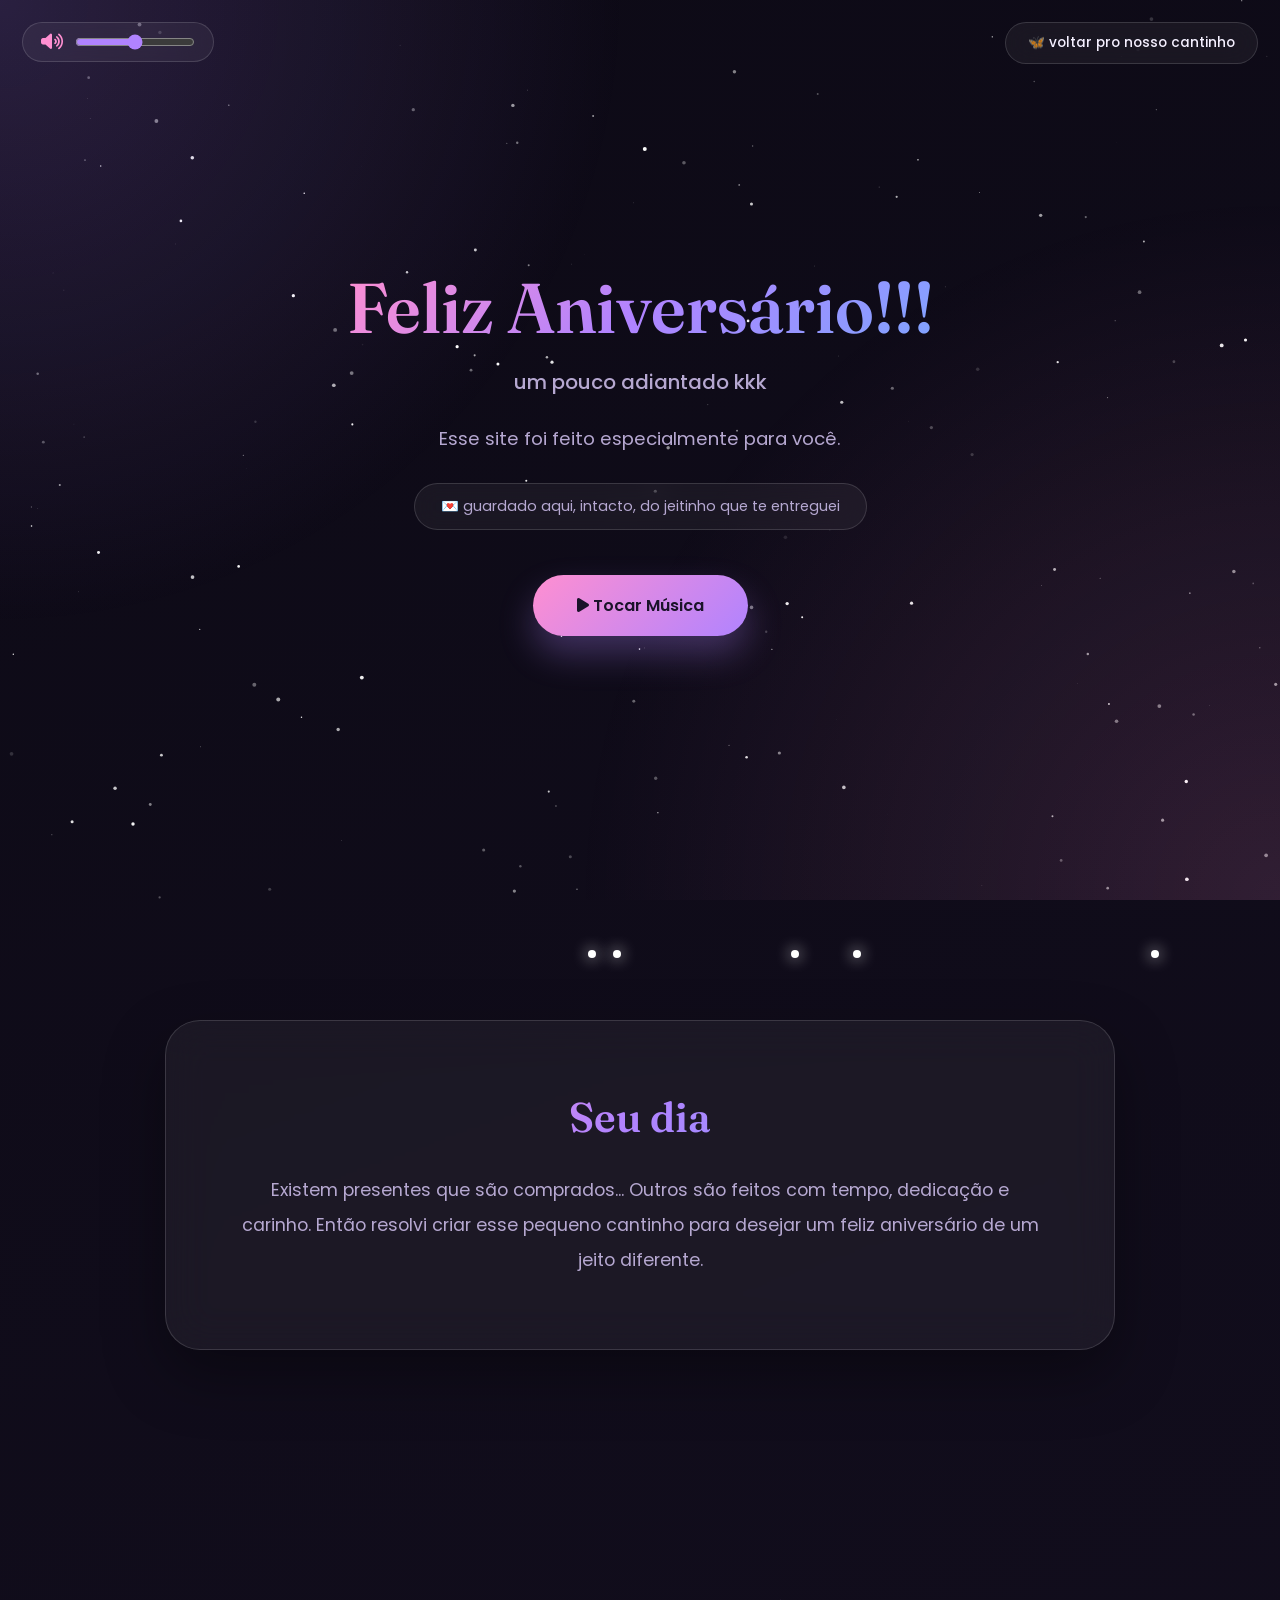
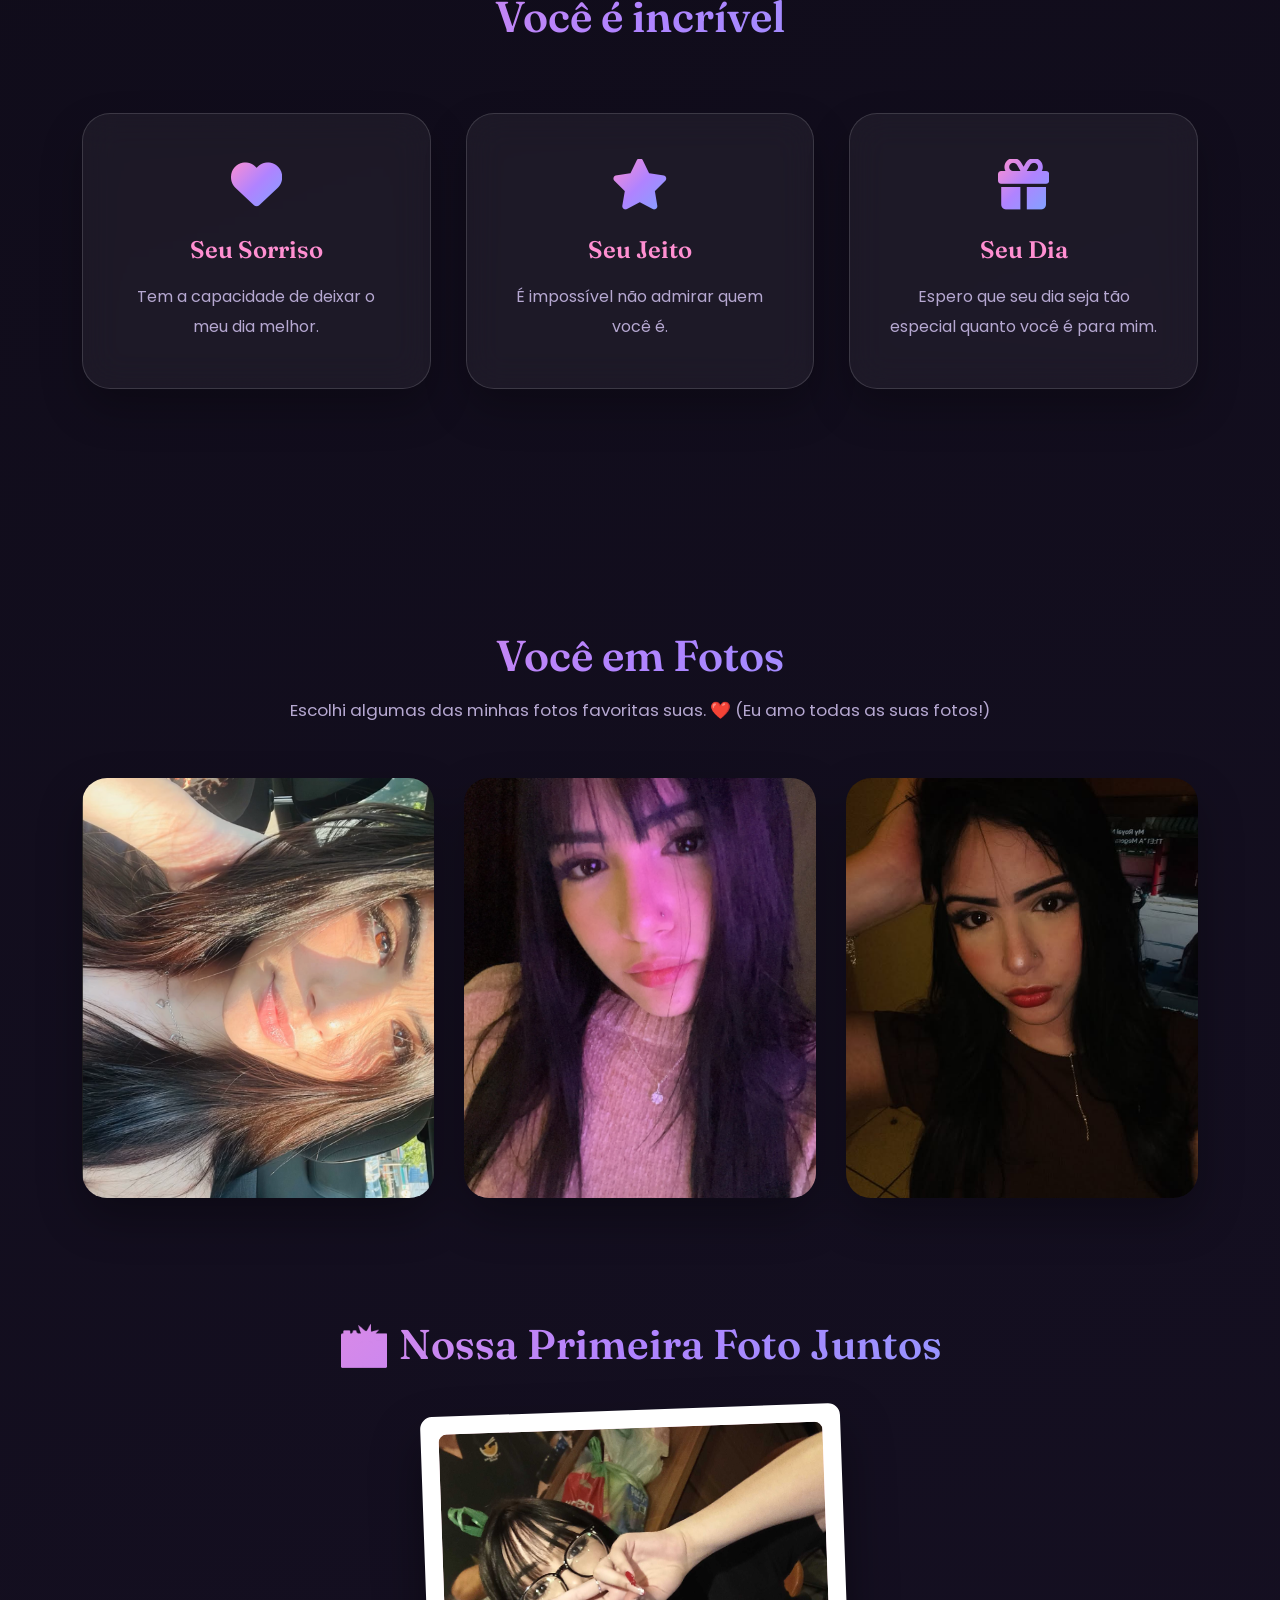
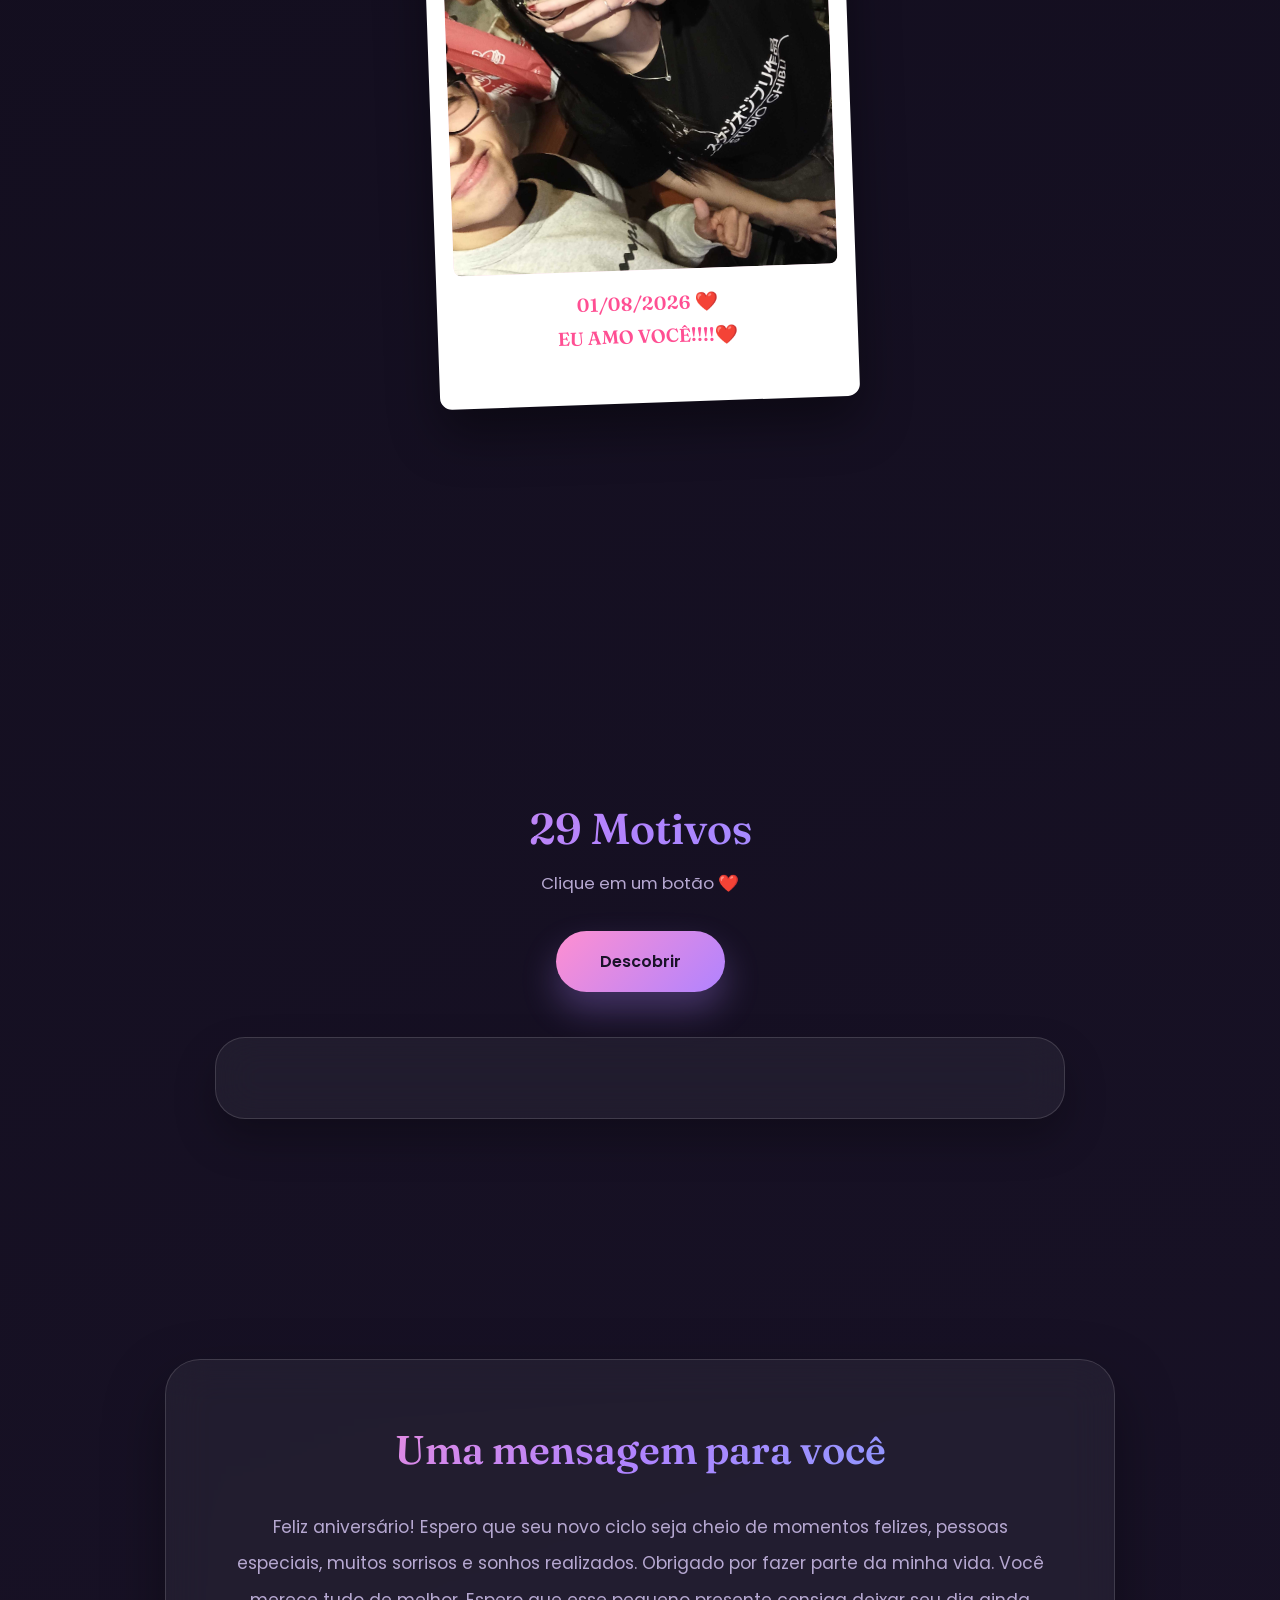
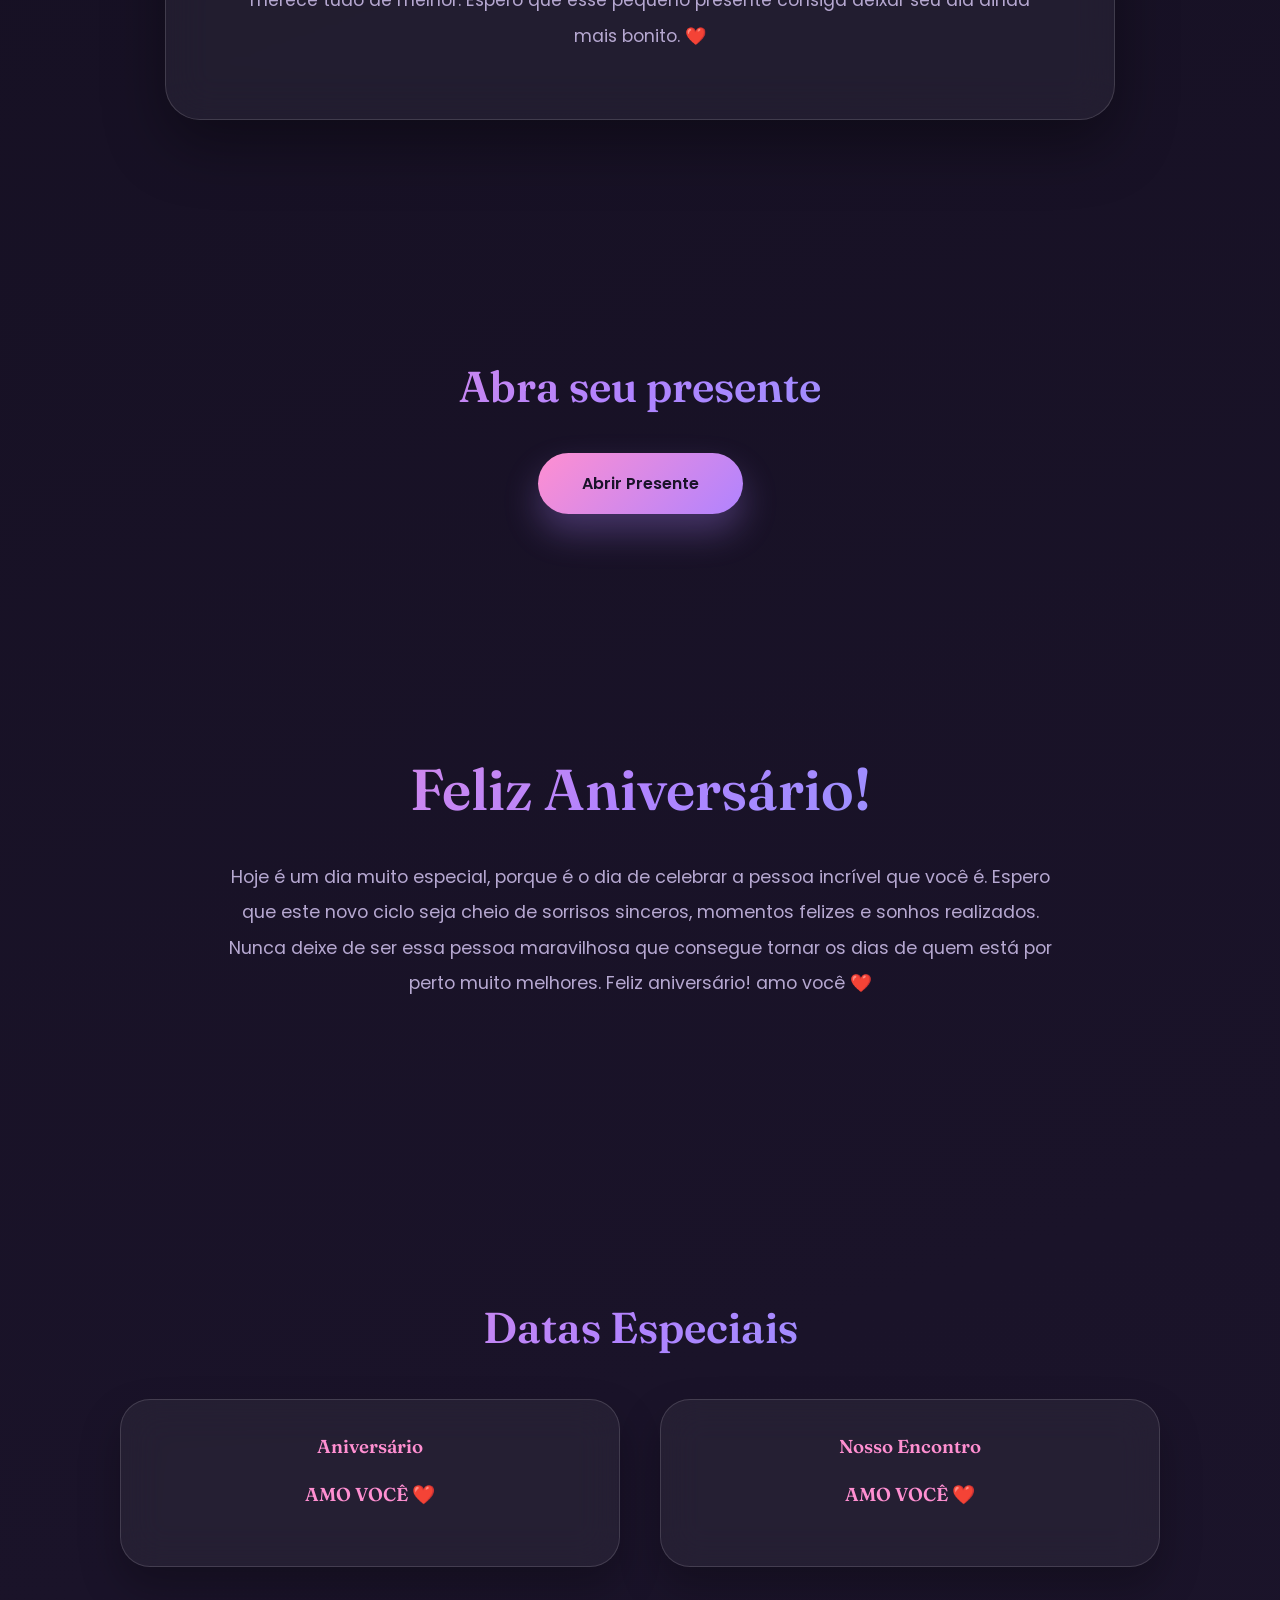
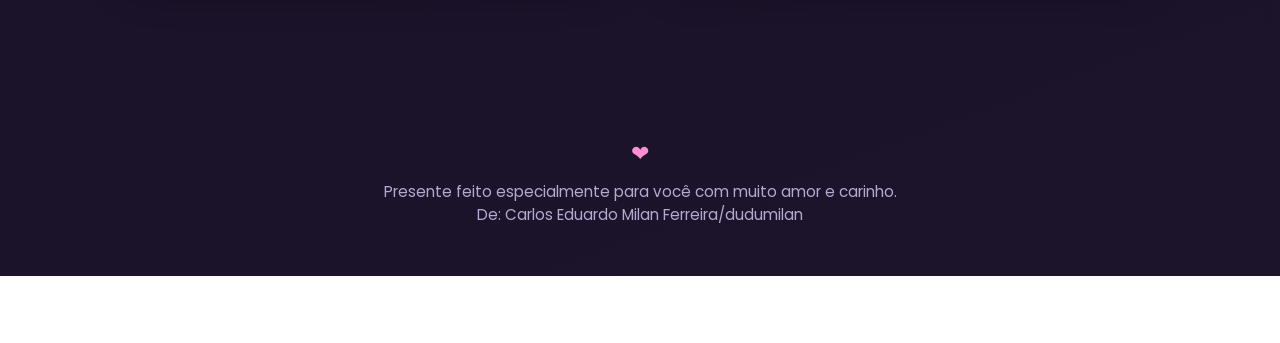
==== aniversario.html @ 6ade49b6 "." ====
<!DOCTYPE html>
<html lang="pt-BR">

<head>
    <meta charset="UTF-8">
    <meta name="viewport" content="width=device-width, initial-scale=1.0">

    <title>🎂 aniversário</title>

    <link rel="stylesheet" href="style.css">

    <link rel="preconnect" href="https://fonts.googleapis.com">
    <link href="https://fonts.googleapis.com/css2?family=Poppins:wght@300;400;500;600;700&family=Fraunces:ital,wght@0,500;0,600;0,700;1,500&display=swap"
        rel="stylesheet">

    <link rel="stylesheet"
        href="https://cdnjs.cloudflare.com/ajax/libs/font-awesome/6.7.1/css/all.min.css">
</head>

<body>

    <canvas id="stars"></canvas>
    <div id="backgroundDecor" class="background-decor"></div>

    <audio id="music" loop>
        <source src="music.mp3" type="audio/mp3">
    </audio>

    <a href="index.html" class="page-switch">🦋 voltar pro nosso cantinho</a>

    <div class="music-controls">
        <i class="fa-solid fa-volume-high"></i>
        <input type="range" id="volume" min="0" max="100" value="50">
    </div>

    <header>

        <h1>Feliz Aniversário!!!</h1>
        <h2>um pouco adiantado kkk</h2>
        <p class="subtitle">
            Esse site foi feito especialmente para você.
        </p>

        <span class="memory-badge">💌 guardado aqui, intacto, do jeitinho que te entreguei</span>

        <button id="playMusic" class="btn">
            <i class="fa-solid fa-play"></i>
            Tocar Música
        </button>

    </header>

    <section class="hero">

        <div class="glass">

            <h2>Seu dia </h2>

            <p>

                Existem presentes que são comprados...

                Outros são feitos com tempo, dedicação e carinho.

                Então resolvi criar esse pequeno cantinho para desejar um feliz
                aniversário de um jeito diferente.

            </p>

        </div>

    </section>

    <section class="about">

        <h2>Você é incrível</h2>

        <div class="cards">

            <div class="card">

                <i class="fa-solid fa-heart"></i>

                <h3>Seu Sorriso</h3>

                <p>
                    Tem a capacidade de deixar o meu dia melhor.
                </p>

            </div>

            <div class="card">

                <i class="fa-solid fa-star"></i>

                <h3>Seu Jeito</h3>

                <p>
                    É impossível não admirar quem você é.
                </p>

            </div>

            <div class="card">

                <i class="fa-solid fa-gift"></i>

                <h3>Seu Dia</h3>

                <p>

                    Espero que seu dia seja tão especial quanto você é para mim.

                </p>

            </div>

        </div>

    </section>

    <section class="gallerySection">

        <h2> Você em Fotos </h2>

        <p class="galleryText">
            Escolhi algumas das minhas fotos favoritas suas. ❤️
            (Eu amo todas as suas fotos!)
        </p>

        <div class="gallery">

            <img src="foto1.jpg" alt="Foto 1">

            <img src="foto2.jpg" alt="Foto 2">

            <img src="foto3.jpg" alt="Foto 3">

        </div>

        <section class="future-gallery">

            <h2>📸 Nossa Primeira Foto Juntos</h2>

            <div class="polaroid">

                <div class="photo-placeholder">

                    <img src="foto4.jpg" alt="Foto 1">

                </div>

                <div class="caption">

                    <h3>01/08/2026 ❤️</h3>
                    <h3>EU AMO VOCÊ!!!!❤️</h3>

                </div>

            </div>

        </section>

    </section>

    <section class="motivos">

        <h2> 29 Motivos</h2>

        <p>
            Clique em um botão ❤️
        </p>

        <button id="motivoBtn" class="btn">

            Descobrir

        </button>

        <div id="motivo"></div>

    </section>

    <section class="letter">

        <div class="envelope">

            <h2>Uma mensagem para você</h2>

            <p>

                Feliz aniversário!

                Espero que seu novo ciclo seja cheio de momentos felizes,
                pessoas especiais, muitos sorrisos e sonhos realizados.

                Obrigado por fazer parte da minha vida.

                Você merece tudo de melhor.

                Espero que esse pequeno presente consiga deixar seu dia ainda
                mais bonito.

                ❤️

            </p>

        </div>

    </section>

    <section class="giftSection">

        <h2>Abra seu presente</h2>

        <button id="giftButton" class="btn">

            Abrir Presente

        </button>

        <div id="giftMessage"></div>

    </section>

    <section class="final">

        <h1>Feliz Aniversário!</h1>

        <p>

            Hoje é um dia muito especial, porque é o dia de celebrar a pessoa
            incrível que você é.
            Espero que este novo ciclo seja cheio de sorrisos sinceros,
            momentos felizes e sonhos realizados.
            Nunca deixe de ser essa pessoa maravilhosa que consegue tornar os
            dias de quem está por perto muito melhores. Feliz aniversário! amo
            você ❤️

        </p>

    </section>

    <section class="countdown">

        <h2>Datas Especiais</h2>

        <div class="timers">

            <div class="timer-card">

                <h3>Aniversário</h3>

                <div id="timerBirthday" class="timer-display"></div>

            </div>

            <div class="timer-card">

                <h3>Nosso Encontro</h3>

                <div id="timerMeet" class="timer-display"></div>

            </div>

        </div>

    </section>

    <footer>

        Presente feito especialmente para você com muito amor e carinho.
        <br>
        De: Carlos Eduardo Milan Ferreira/dudumilan

    </footer>

    <script src="common.js"></script>
    <script src="aniversario.js"></script>

</body>

</html>
---- style.css ----
:root{
    --noite:#120e1c;
    --ameixa:#241c36;
    --rosa:#ff8fd1;
    --rosa-vivo:#ff4f93;
    --violeta:#b083ff;
    --azul:#7fa4ff;
    --branco-lua:#f5f0ff;
    --lilas:#b6a8d1;

    --gradiente-aurora:linear-gradient(135deg,var(--rosa),var(--violeta),var(--azul));
    --vidro-bg:rgba(255,255,255,.05);
    --vidro-borda:rgba(255,255,255,.14);
    --sombra-suave:0 25px 60px rgba(0,0,0,.35);
    --sombra-brilho:0 20px 45px rgba(176,131,255,.25);

    --fonte-corpo:'Poppins',sans-serif;
    --fonte-titulo:'Fraunces',serif;
}

*{
    margin:0;
    padding:0;
    box-sizing:border-box;
}

html{
    scroll-behavior:smooth;
}

body{
    font-family:var(--fonte-corpo);
    background:linear-gradient(160deg,#0d0a16,#1a1329 45%,#241c36 100%);
    background-size:200% 200%;
    animation:ceuNoturno 25s ease infinite;
    color:var(--branco-lua);
    overflow-x:hidden;
    position:relative;
}

@keyframes ceuNoturno{
    0%{background-position:0% 0%;}
    50%{background-position:100% 100%;}
    100%{background-position:0% 0%;}
}

#stars{
    position:fixed;
    inset:0;
    width:100%;
    height:100%;
    z-index:-2;
}

body::before{
    content:"";
    position:fixed;
    inset:0;
    background:
        radial-gradient(circle at top left,rgba(176,131,255,.18),transparent 40%),
        radial-gradient(circle at bottom right,rgba(255,143,209,.14),transparent 45%);
    z-index:-1;
}

section{
    width:100%;
    padding:120px 20px;
    position:relative;
}

img{
    display:block;
    max-width:100%;
    user-select:none;
    -webkit-user-drag:none;
}

button{
    font-family:var(--fonte-corpo);
}

h1,h2,h3{
    font-family:var(--fonte-titulo);
    font-weight:600;
}

.btn{
    padding:18px 44px;
    border:none;
    border-radius:60px;
    background:var(--gradiente-aurora);
    background-size:200% 200%;
    color:#1a1329;
    font-size:1rem;
    font-weight:600;
    cursor:pointer;
    transition:.35s;
    box-shadow:0 18px 35px rgba(176,131,255,.3);
}

.btn:hover{
    transform:translateY(-6px) scale(1.04);
    background-position:100% 0%;
    box-shadow:0 26px 45px rgba(176,131,255,.4);
}

button:active{
    transform:scale(.96);
}

.page-switch{
    position:fixed;
    top:22px;
    right:22px;
    z-index:500;
    display:inline-flex;
    align-items:center;
    gap:8px;
    padding:10px 22px;
    border-radius:40px;
    background:var(--vidro-bg);
    backdrop-filter:blur(16px);
    -webkit-backdrop-filter:blur(16px);
    border:1px solid var(--vidro-borda);
    color:var(--branco-lua);
    text-decoration:none;
    font-size:.85rem;
    font-weight:500;
    transition:.3s;
}

.page-switch:hover{
    transform:translateY(-3px);
    border-color:rgba(255,255,255,.3);
    box-shadow:var(--sombra-brilho);
}

.memory-badge{
    display:inline-block;
    margin-top:28px;
    padding:12px 26px;
    border-radius:40px;
    background:var(--vidro-bg);
    border:1px solid var(--vidro-borda);
    color:var(--lilas);
    font-size:.9rem;
    backdrop-filter:blur(12px);
    -webkit-backdrop-filter:blur(12px);
}

header{
    min-height:100vh;
    display:flex;
    flex-direction:column;
    justify-content:center;
    align-items:center;
    text-align:center;
    padding:40px;
}

header h1{
    font-size:4.4rem;
    background:var(--gradiente-aurora);
    -webkit-background-clip:text;
    background-clip:text;
    color:transparent;
}

header h2{
    margin-top:16px;
    font-size:1.25rem;
    font-weight:500;
    font-family:var(--fonte-corpo);
    color:var(--lilas);
}

.subtitle{
    margin-top:25px;
    max-width:700px;
    font-size:1.15rem;
    color:var(--lilas);
    line-height:1.8;
}

#playMusic{
    margin-top:45px;
}

.hero{
    display:flex;
    justify-content:center;
    align-items:center;
}

.glass{
    width:90%;
    max-width:950px;
    padding:70px;
    background:var(--vidro-bg);
    backdrop-filter:blur(22px);
    -webkit-backdrop-filter:blur(22px);
    border:1px solid var(--vidro-borda);
    border-radius:35px;
    text-align:center;
    box-shadow:var(--sombra-suave);
    transition:.4s;
}

.glass:hover{
    transform:translateY(-8px);
}

.glass h2{
    font-size:2.6rem;
    background:var(--gradiente-aurora);
    -webkit-background-clip:text;
    background-clip:text;
    color:transparent;
    margin-bottom:30px;
}

.glass p{
    font-size:1.1rem;
    line-height:2;
    color:var(--lilas);
}

.about h2{
    text-align:center;
    font-size:2.7rem;
    margin-bottom:70px;
    background:var(--gradiente-aurora);
    -webkit-background-clip:text;
    background-clip:text;
    color:transparent;
}

.cards{
    width:90%;
    max-width:1200px;
    margin:auto;
    display:grid;
    grid-template-columns:repeat(auto-fit,minmax(280px,1fr));
    gap:35px;
}

.card{
    background:var(--vidro-bg);
    backdrop-filter:blur(18px);
    -webkit-backdrop-filter:blur(18px);
    border:1px solid var(--vidro-borda);
    border-radius:28px;
    padding:45px 35px;
    text-align:center;
    transition:.4s;
    box-shadow:0 20px 40px rgba(0,0,0,.25);
}

.card:hover{
    transform:translateY(-12px) scale(1.03);
    box-shadow:var(--sombra-brilho);
}

.card i{
    font-size:3.2rem;
    background:var(--gradiente-aurora);
    -webkit-background-clip:text;
    background-clip:text;
    color:transparent;
    margin-bottom:25px;
    display:inline-block;
}

.card h3{
    font-size:1.5rem;
    margin-bottom:18px;
    color:var(--rosa);
}

.card p{
    line-height:1.9;
    color:var(--lilas);
}

.gallerySection h2{
    text-align:center;
    font-size:2.7rem;
    margin-bottom:15px;
    background:var(--gradiente-aurora);
    -webkit-background-clip:text;
    background-clip:text;
    color:transparent;
}

.galleryText{
    text-align:center;
    color:var(--lilas);
    margin-bottom:55px;
    font-size:1.05rem;
}

.gallery{
    width:90%;
    max-width:1350px;
    margin:auto;
    display:grid;
    grid-template-columns:repeat(auto-fit,minmax(300px,1fr));
    gap:30px;
}

.gallery img{
    width:100%;
    height:420px;
    object-fit:cover;
    border-radius:25px;
    cursor:pointer;
    transition:.45s;
    box-shadow:0 20px 45px rgba(0,0,0,.3);
}

.gallery img:hover{
    transform:translateY(-8px) scale(1.03);
    filter:brightness(1.05);
    box-shadow:var(--sombra-brilho);
}

.motivos{
    text-align:center;
}

.motivos h2{
    font-size:2.7rem;
    margin-bottom:15px;
    background:var(--gradiente-aurora);
    -webkit-background-clip:text;
    background-clip:text;
    color:transparent;
}

.motivos p{
    color:var(--lilas);
    font-size:1.05rem;
    margin-bottom:35px;
}

#motivo{
    margin:45px auto 0;
    width:90%;
    max-width:850px;
    background:var(--vidro-bg);
    backdrop-filter:blur(20px);
    -webkit-backdrop-filter:blur(20px);
    border:1px solid var(--vidro-borda);
    border-radius:30px;
    padding:40px;
    font-size:1.1rem;
    line-height:2;
    color:var(--branco-lua);
    box-shadow:0 20px 40px rgba(0,0,0,.25);
    transition:.4s;
}

#motivo:hover{
    transform:translateY(-8px);
}

.letter{
    display:flex;
    justify-content:center;
    align-items:center;
}

.envelope{
    width:90%;
    max-width:950px;
    background:var(--vidro-bg);
    backdrop-filter:blur(22px);
    -webkit-backdrop-filter:blur(22px);
    border-radius:35px;
    border:1px solid var(--vidro-borda);
    padding:65px;
    box-shadow:var(--sombra-suave);
    transition:.4s;
}

.envelope:hover{
    transform:translateY(-8px);
}

.envelope h2{
    text-align:center;
    font-size:2.5rem;
    margin-bottom:35px;
    background:var(--gradiente-aurora);
    -webkit-background-clip:text;
    background-clip:text;
    color:transparent;
}

.envelope p{
    line-height:2.1;
    color:var(--lilas);
    font-size:1.08rem;
    text-align:center;
}

.giftSection{
    text-align:center;
}

.giftSection h2{
    font-size:2.7rem;
    margin-bottom:40px;
    background:var(--gradiente-aurora);
    -webkit-background-clip:text;
    background-clip:text;
    color:transparent;
}

#giftMessage{
    display:none;
    width:90%;
    max-width:850px;
    margin:45px auto 0;
    background:var(--vidro-bg);
    backdrop-filter:blur(20px);
    -webkit-backdrop-filter:blur(20px);
    border:1px solid var(--vidro-borda);
    border-radius:30px;
    padding:40px;
    line-height:2;
    color:var(--branco-lua);
    font-size:1.08rem;
    box-shadow:0 20px 40px rgba(0,0,0,.25);
}

.countdown{
    text-align:center;
}

.countdown h2{
    font-size:2.7rem;
    margin-bottom:45px;
    background:var(--gradiente-aurora);
    -webkit-background-clip:text;
    background-clip:text;
    color:transparent;
}

.timers{
    display:flex;
    justify-content:center;
    gap:40px;
    flex-wrap:wrap;
}

.timer-card{
    width:500px;
    max-width:95%;
    background:var(--vidro-bg);
    backdrop-filter:blur(20px);
    -webkit-backdrop-filter:blur(20px);
    border-radius:30px;
    padding:35px;
    border:1px solid var(--vidro-borda);
    box-shadow:0 20px 40px rgba(0,0,0,.25);
}

.timer-card h3{
    text-align:center;
    color:var(--rosa);
    margin-bottom:25px;
}

.timer-display{
    display:flex;
    justify-content:center;
    align-items:center;
    gap:18px;
    flex-wrap:wrap;
}

.timer-display div{
    width:120px;
    height:120px;
    background:rgba(255,255,255,.06);
    backdrop-filter:blur(20px);
    -webkit-backdrop-filter:blur(20px);
    border-radius:26px;
    border:1px solid var(--vidro-borda);
    display:flex;
    flex-direction:column;
    justify-content:center;
    align-items:center;
}

.timer-display span{
    font-size:2rem;
    font-weight:700;
    font-family:var(--fonte-titulo);
    background:var(--gradiente-aurora);
    -webkit-background-clip:text;
    background-clip:text;
    color:transparent;
}

.timer-display small{
    margin-top:8px;
    color:var(--lilas);
    font-size:.9rem;
}

.timer-display h3{
    color:var(--rosa);
}

.final{
    text-align:center;
    padding-bottom:180px;
}

.final h2{
    font-size:2.8rem;
    margin-bottom:15px;
}

.final h1{
    font-size:3.6rem;
    margin-bottom:35px;
    background:var(--gradiente-aurora);
    -webkit-background-clip:text;
    background-clip:text;
    color:transparent;
}

.final p{
    width:90%;
    max-width:850px;
    margin:auto;
    font-size:1.1rem;
    line-height:2;
    color:var(--lilas);
}

footer{
    padding:50px 20px;
    text-align:center;
    color:var(--lilas);
    font-size:.95rem;
}

footer::before{
    content:"❤";
    display:block;
    font-size:22px;
    color:var(--rosa);
    margin-bottom:10px;
}

.future-gallery{
    padding:120px 20px;
    text-align:center;
}

.future-gallery h2{
    font-size:2.6rem;
    background:var(--gradiente-aurora);
    -webkit-background-clip:text;
    background-clip:text;
    color:transparent;
}

.future-text{
    margin:15px 0 50px;
    color:var(--lilas);
}

.polaroid{
    width:min(420px,90%);
    background:#fff;
    padding:18px 18px 45px;
    margin:40px auto;
    border-radius:12px;
    box-shadow:0 25px 50px rgba(0,0,0,.4);
    transform:rotate(-2deg);
    transition:.4s;
}

.polaroid:hover{
    transform:rotate(0deg) scale(1.03);
}

.photo-placeholder{
    width:100%;
    aspect-ratio:1/1.15;
    overflow:hidden;
    border-radius:8px;
    background:#ffe3ef;
    display:flex;
    justify-content:center;
    align-items:center;
}

.photo-placeholder i{
    font-size:70px;
    color:var(--rosa-vivo);
    margin-bottom:20px;
}

.photo-placeholder span{
    font-size:1.3rem;
    color:var(--rosa-vivo);
    font-weight:600;
}

.photo-placeholder img{
    width:100%;
    height:100%;
    object-fit:cover;
    display:block;
}

.caption{
    margin-top:22px;
    text-align:center;
}

.caption h3{
    color:var(--rosa-vivo);
    margin-bottom:10px;
    font-family:var(--fonte-titulo);
}

.caption p{
    color:#666;
    line-height:1.8;
}

#backgroundDecor{
    position:absolute;
    top:0;
    left:0;
    width:100%;
    height:100%;
    pointer-events:none;
    overflow:visible;
    z-index:0;
}

.decor{
    position:absolute;
    user-select:none;
    -webkit-user-drag:none;
    transform-origin:center center;
    animation:balancar ease-in-out infinite;
    filter:
        brightness(0)
        invert(1)
        drop-shadow(0 0 14px rgba(255,143,209,.55))
        drop-shadow(0 8px 20px rgba(0,0,0,.35));
}

@keyframes balancar{
    0%{transform:translateY(0) rotate(-18deg) scale(1);}
    25%{transform:translateY(-10px) rotate(-8deg) scale(1.03);}
    50%{transform:translateY(-18px) rotate(18deg) scale(1.05);}
    75%{transform:translateY(-10px) rotate(8deg) scale(1.03);}
    100%{transform:translateY(0) rotate(-18deg) scale(1);}
}

.fade{
    opacity:0;
    transform:translateY(80px);
    transition:1s ease;
}

.fade.show{
    opacity:1;
    transform:translateY(0);
}

.hidden{display:none;}
.visible{display:block;}

.lightbox{
    position:fixed;
    inset:0;
    background:rgba(0,0,0,.9);
    display:flex;
    justify-content:center;
    align-items:center;
    opacity:0;
    visibility:hidden;
    transition:.35s;
    z-index:9999;
}

.lightbox.active{
    opacity:1;
    visibility:visible;
}

.lightbox img{
    max-width:90%;
    max-height:90%;
    border-radius:20px;
    box-shadow:0 25px 60px rgba(0,0,0,.6);
    animation:zoomIn .35s ease;
}

@keyframes zoomIn{
    from{transform:scale(.8);opacity:0;}
    to{transform:scale(1);opacity:1;}
}

@keyframes floatHeart{
    0%{transform:translateY(0) scale(1);opacity:1;}
    100%{transform:translateY(-120vh) scale(1.8);opacity:0;}
}

.heart{
    position:fixed;
    bottom:-50px;
    color:var(--rosa);
    font-size:24px;
    pointer-events:none;
    animation:floatHeart 6s linear forwards;
    z-index:9998;
}

.sparkle{
    position:fixed;
    width:8px;
    height:8px;
    border-radius:50%;
    background:white;
    box-shadow:0 0 15px #fff;
    animation:sparkle 4s linear infinite;
    pointer-events:none;
    z-index:-1;
}

@keyframes sparkle{
    0%{transform:translateY(0) scale(0);opacity:0;}
    20%{opacity:1;transform:scale(1);}
    100%{transform:translateY(-200px) scale(0);opacity:0;}
}

.music-controls{
    position:fixed;
    top:22px;
    left:22px;
    z-index:500;
    display:flex;
    align-items:center;
    gap:12px;
    padding:10px 18px;
    border-radius:40px;
    background:var(--vidro-bg);
    backdrop-filter:blur(16px);
    -webkit-backdrop-filter:blur(16px);
    border:1px solid var(--vidro-borda);
}

.music-controls i{
    color:var(--rosa);
    font-size:1.1rem;
}

#volume{
    width:120px;
    accent-color:var(--violeta);
    cursor:pointer;
}

::-webkit-scrollbar{width:10px;}
::-webkit-scrollbar-track{background:var(--noite);}
::-webkit-scrollbar-thumb{background:var(--gradiente-aurora);border-radius:20px;}
::-webkit-scrollbar-thumb:hover{background:var(--violeta);}
::selection{background:var(--violeta);color:var(--branco-lua);}

@media(max-width:900px){

    header h1{font-size:3.3rem;}
    .glass{padding:45px;}
    .glass h2{font-size:2.1rem;}
    .gallery img{height:340px;}
    .envelope{padding:45px;}
    .envelope h2{font-size:2.1rem;}
    .giftSection h2,
    .countdown h2,
    .motivos h2{font-size:2.1rem;}
    .final h1{font-size:2.8rem;}

}

@media(max-width:600px){

    header h1{font-size:2.5rem;}
    .subtitle{font-size:1rem;}
    .glass{padding:35px 25px;}
    .glass h2{font-size:1.7rem;}
    .glass p{font-size:1rem;}
    .about h2,
    .gallerySection h2{font-size:1.9rem;}
    .gallery img{height:280px;}
    .envelope{padding:30px 22px;}
    .envelope h2{font-size:1.7rem;}
    .envelope p{font-size:1rem;}
    .timer-display div{width:92px;height:92px;}
    .timer-display span{font-size:1.5rem;}
    .final h1{font-size:2.2rem;}
    .heart{font-size:18px;}
    .sparkle{width:6px;height:6px;}

    .page-switch{
        top:14px;
        right:14px;
        padding:8px 14px;
        font-size:.72rem;
    }

    .music-controls{
        top:14px;
        left:14px;
        padding:8px 12px;
    }

    #volume{width:80px;}

}

@media(max-width:900px){
    .lightbox img{max-width:95%;max-height:80%;}
}
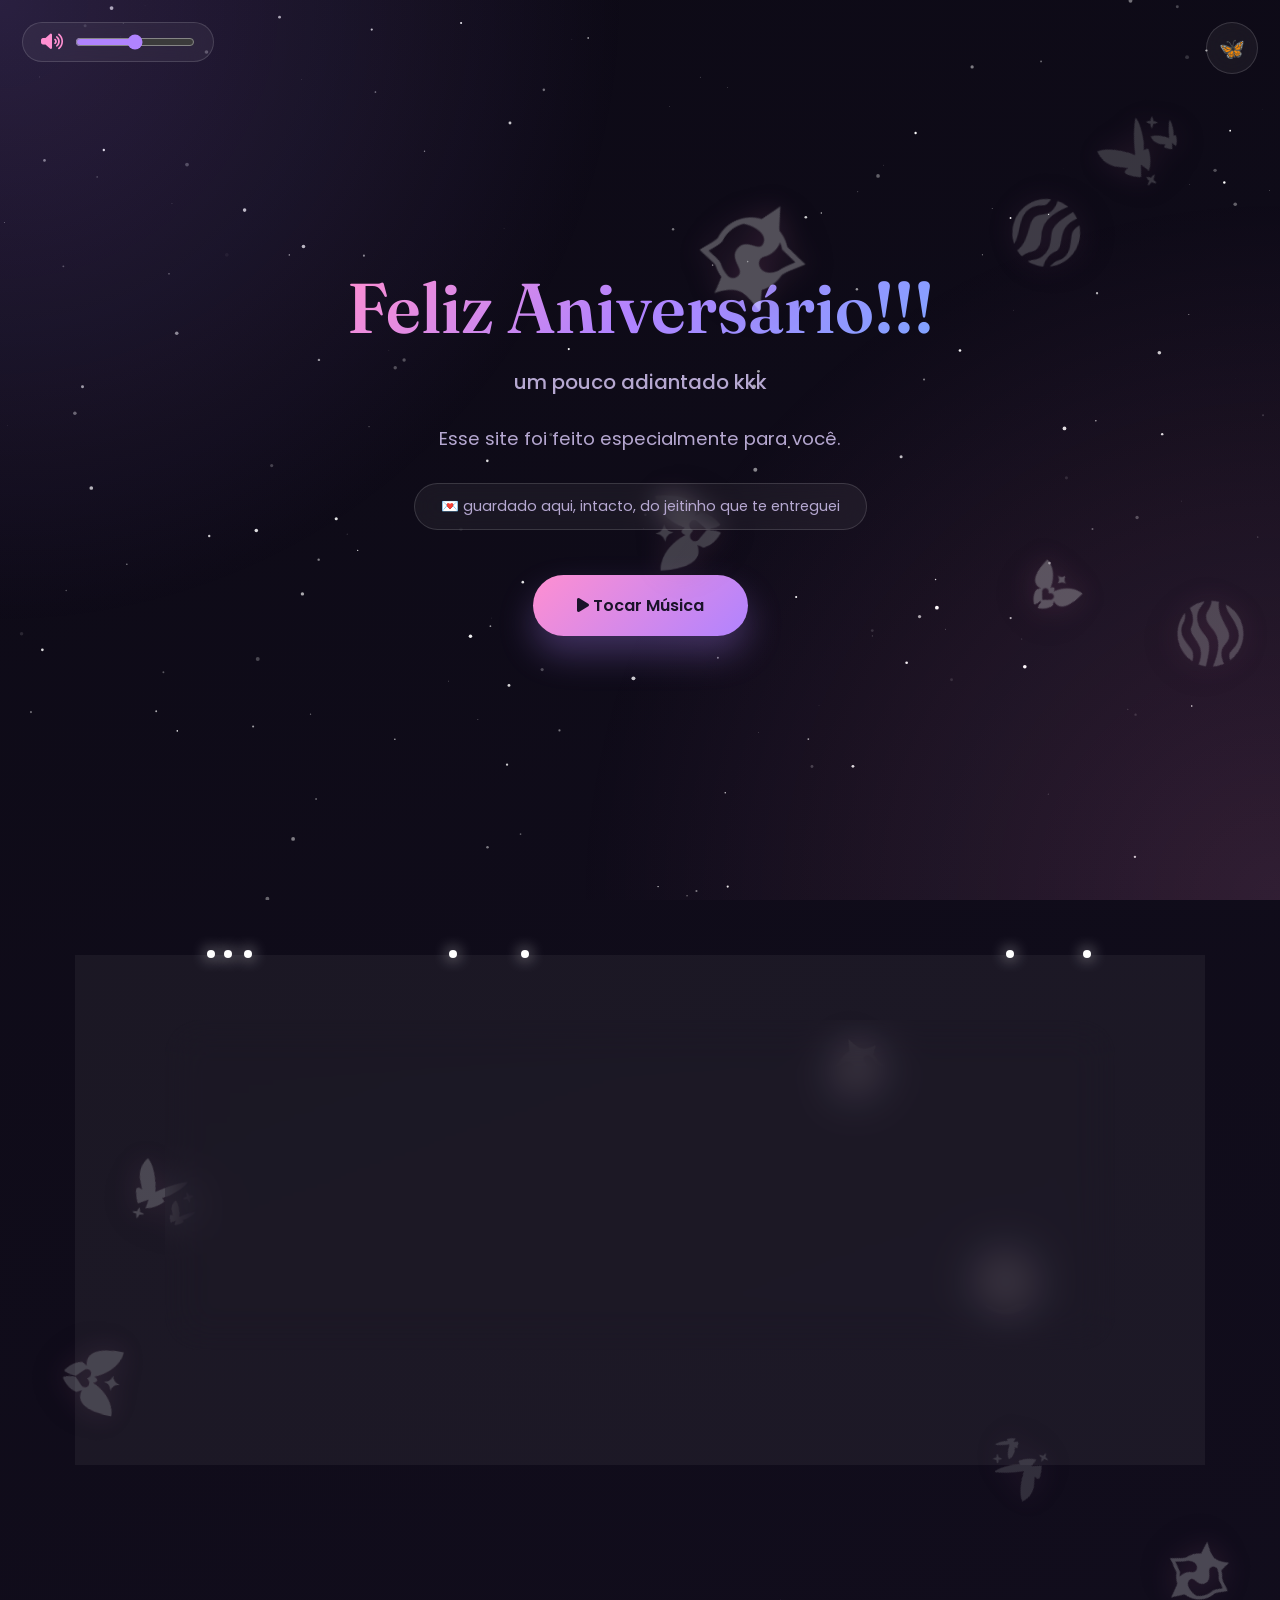
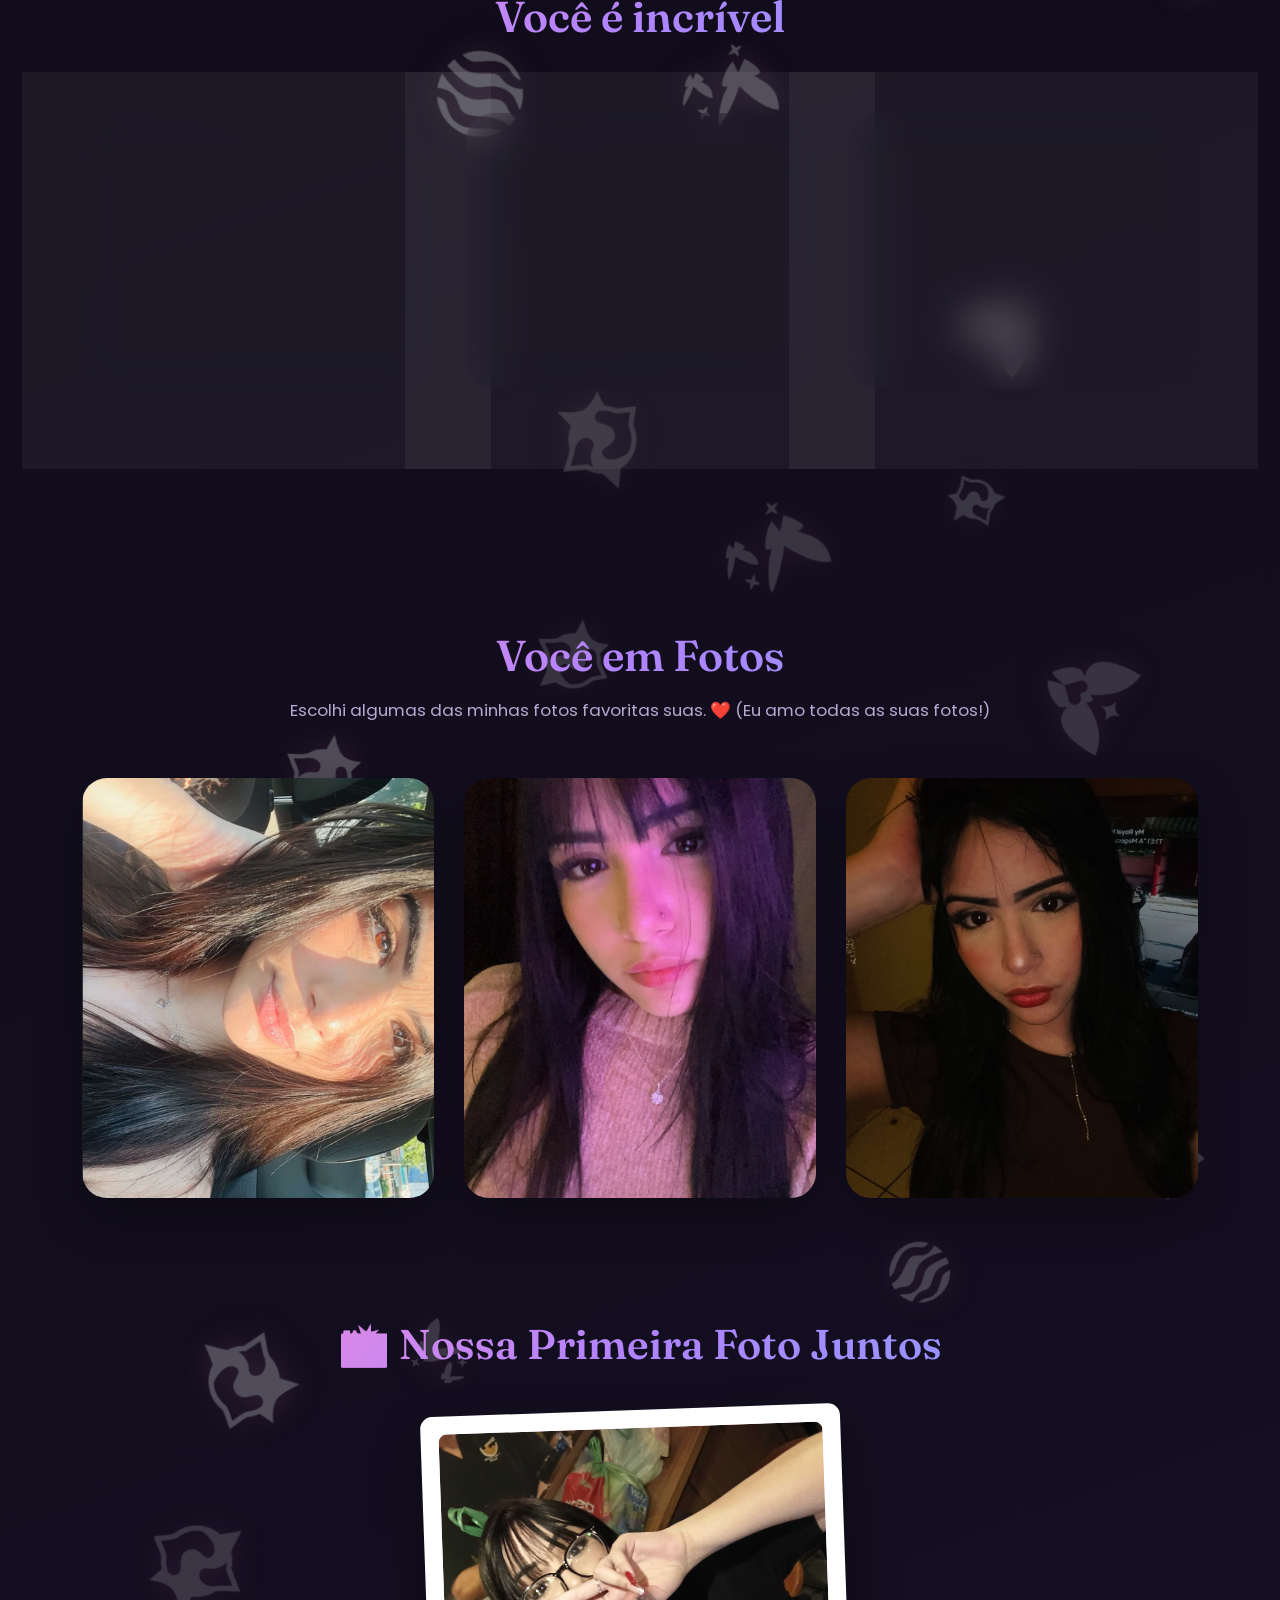
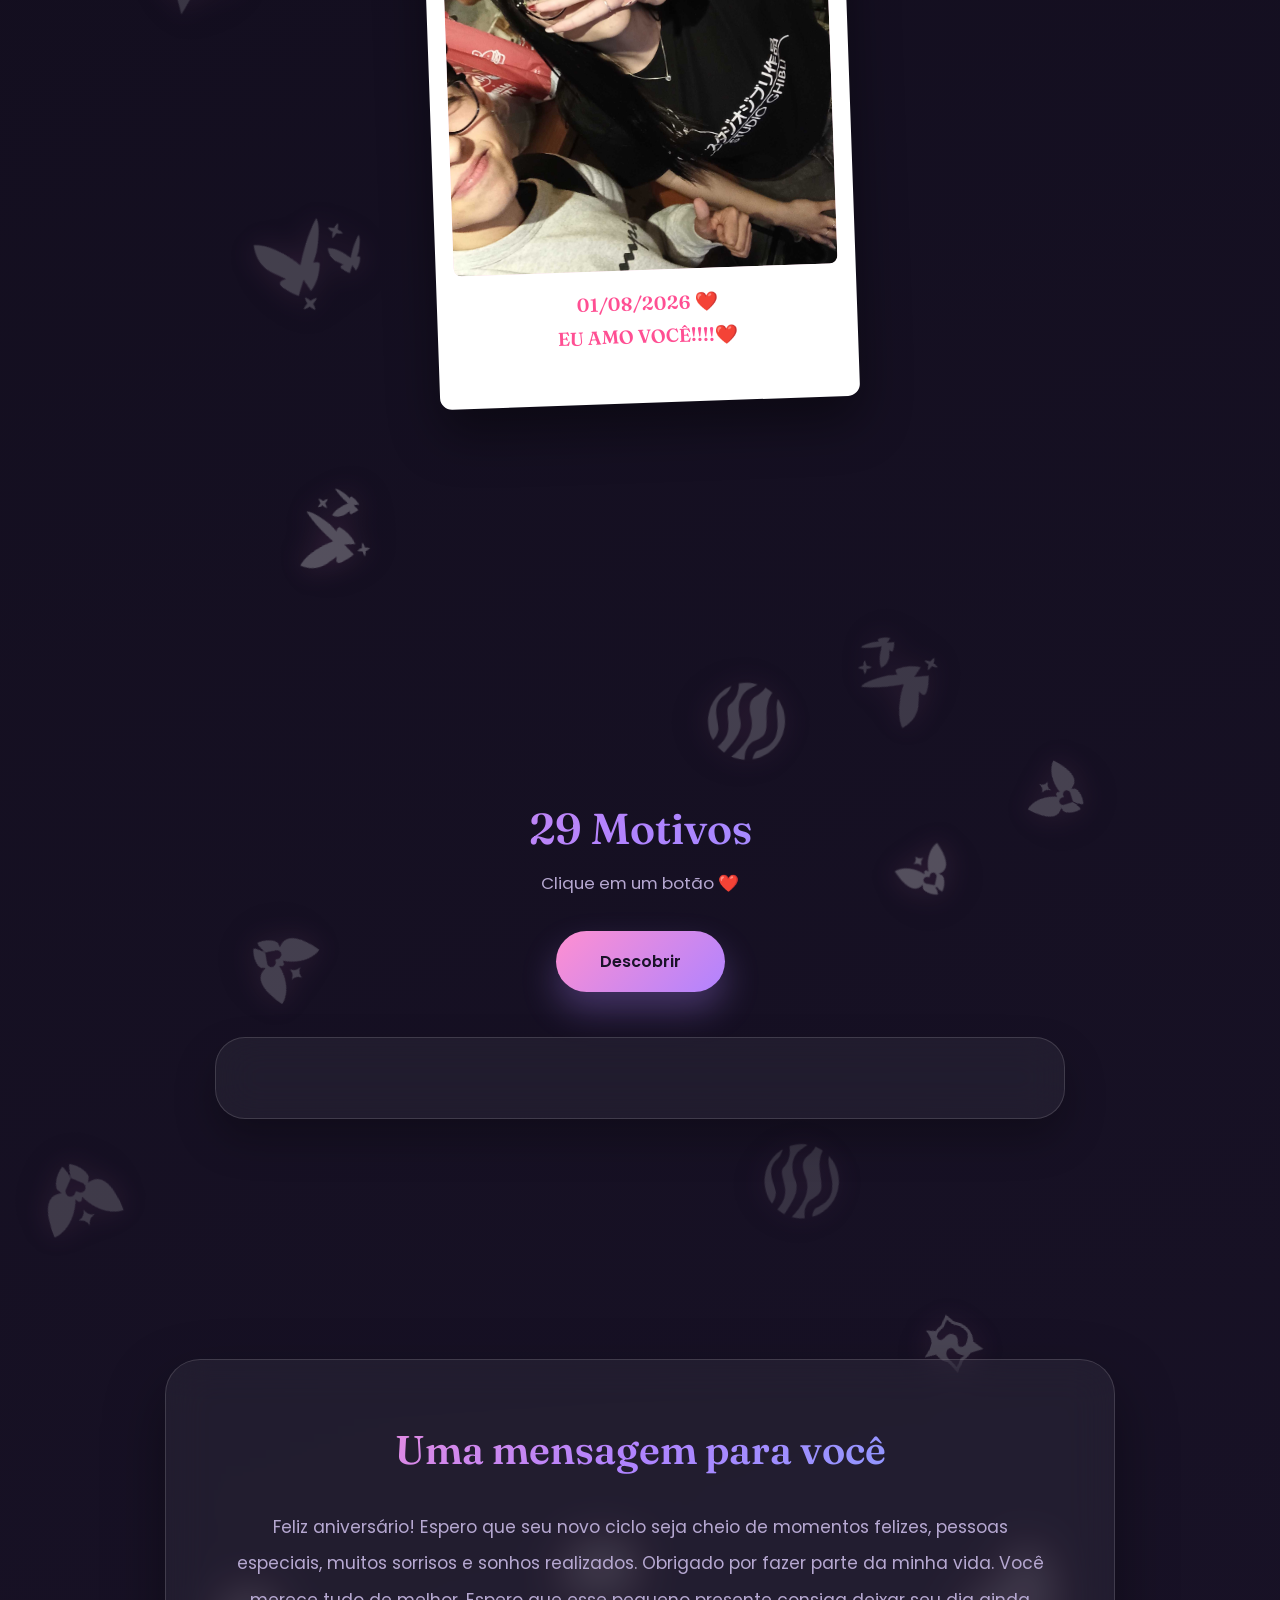
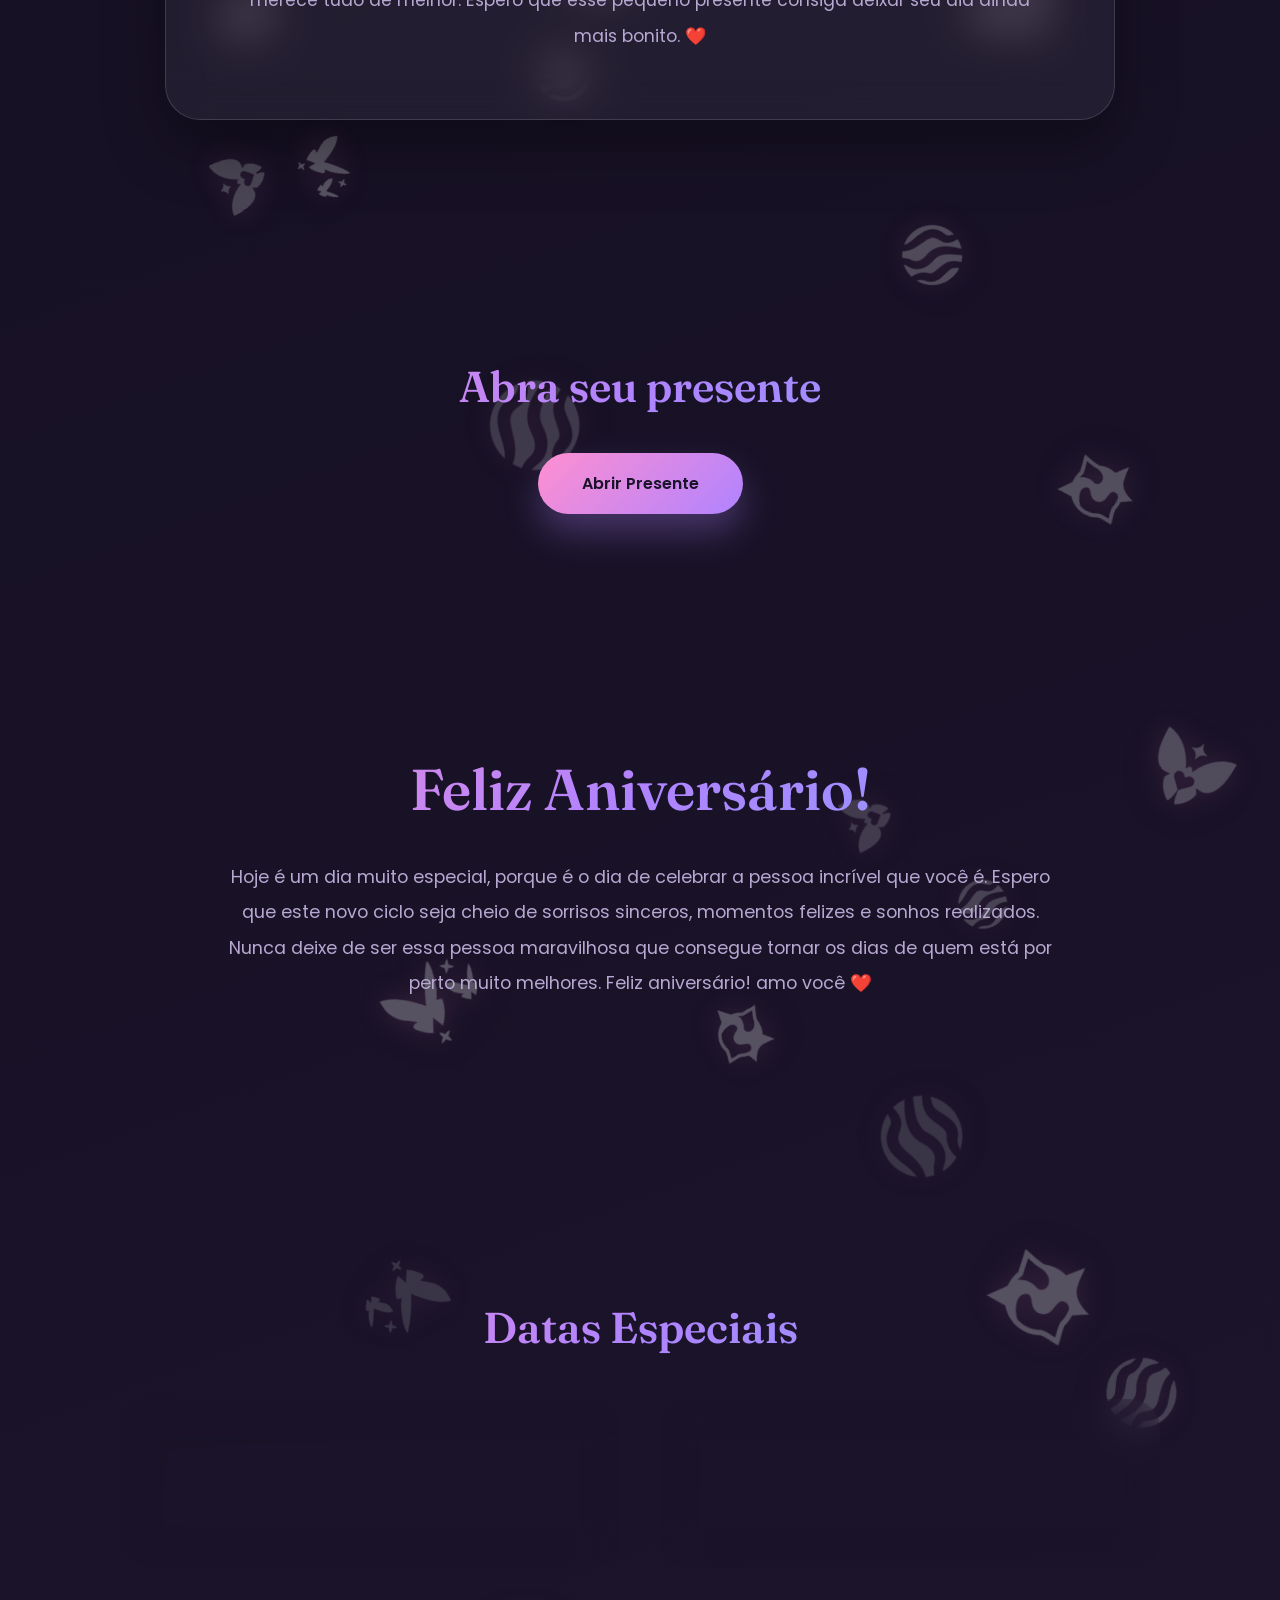
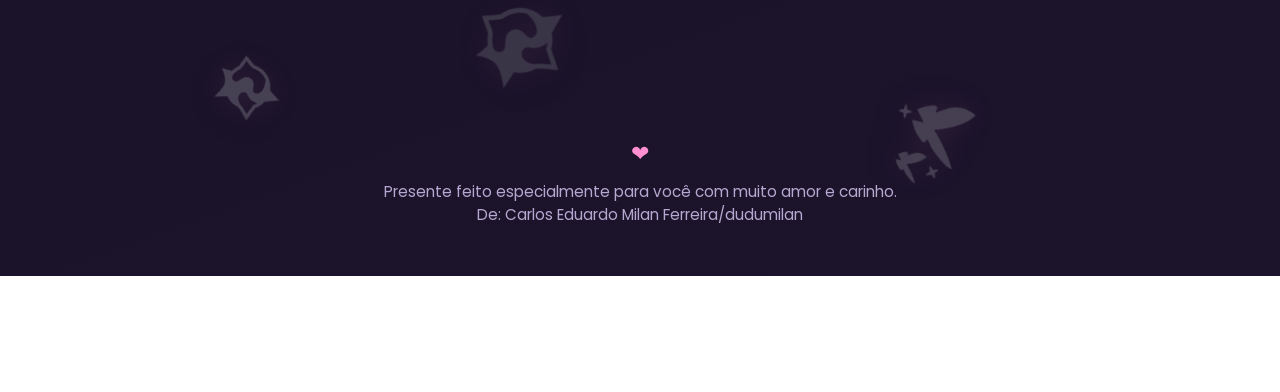
==== commit f1a0650d: "." ====
--- a/aniversario.html
+++ b/aniversario.html
@@ -26,7 +26,15 @@
         <source src="music.mp3" type="audio/mp3">
     </audio>
 
-    <a href="index.html" class="page-switch">🦋 voltar pro nosso cantinho</a>
+    <div class="site-nav">
+        <button id="navToggle" class="nav-toggle" aria-label="Abrir menu">🦋</button>
+        <div class="nav-menu" id="navMenu">
+            <a href="index.html">🏠 Início</a>
+            <a href="motivos.html">💌 100 Motivos</a>
+            <a href="galeria.html">📷 Galeria</a>
+            <a href="aniversario.html">🎂 Aniversário</a>
+        </div>
+    </div>
 
     <div class="music-controls">
         <i class="fa-solid fa-volume-high"></i>
--- a/style.css
+++ b/style.css
@@ -84,6 +84,7 @@
     font-weight:600;
 }
 
+
 .btn{
     padding:18px 44px;
     border:none;
@@ -108,31 +109,78 @@
     transform:scale(.96);
 }
 
-.page-switch{
+
+.site-nav{
     position:fixed;
     top:22px;
     right:22px;
-    z-index:500;
-    display:inline-flex;
-    align-items:center;
-    gap:8px;
-    padding:10px 22px;
-    border-radius:40px;
+    z-index:600;
+}
+
+.nav-toggle{
+    width:52px;
+    height:52px;
+    border-radius:50%;
+    border:1px solid var(--vidro-borda);
     background:var(--vidro-bg);
     backdrop-filter:blur(16px);
     -webkit-backdrop-filter:blur(16px);
-    border:1px solid var(--vidro-borda);
+    color:var(--branco-lua);
+    font-size:1.3rem;
+    cursor:pointer;
+    transition:.3s;
+}
+
+.nav-toggle:hover{
+    transform:scale(1.08) rotate(-8deg);
+    box-shadow:var(--sombra-brilho);
+}
+
+.nav-menu{
+    position:absolute;
+    top:64px;
+    right:0;
+    display:flex;
+    flex-direction:column;
+    gap:10px;
+    opacity:0;
+    pointer-events:none;
+    transform:translateY(-12px);
+    transition:.3s;
+}
+
+.nav-menu.open{
+    opacity:1;
+    pointer-events:auto;
+    transform:translateY(0);
+}
+
+.nav-menu a{
+    white-space:nowrap;
+    padding:12px 22px;
+    border-radius:40px;
+    background:var(--ameixa);
+    border:1px solid var(--vidro-borda);
+    backdrop-filter:blur(16px);
+    -webkit-backdrop-filter:blur(16px);
     color:var(--branco-lua);
     text-decoration:none;
-    font-size:.85rem;
+    font-size:.9rem;
     font-weight:500;
-    transition:.3s;
-}
-
-.page-switch:hover{
-    transform:translateY(-3px);
-    border-color:rgba(255,255,255,.3);
-    box-shadow:var(--sombra-brilho);
+    text-align:right;
+    transition:.25s;
+    display:block;
+}
+
+.nav-menu a:hover{
+    transform:translateX(-4px);
+    background:var(--gradiente-aurora);
+    color:#1a1329;
+}
+
+.nav-menu a.active{
+    background:var(--gradiente-aurora);
+    color:#1a1329;
 }
 
 .memory-badge{
@@ -148,6 +196,7 @@
     -webkit-backdrop-filter:blur(12px);
 }
 
+
 header{
     min-height:100vh;
     display:flex;
@@ -185,6 +234,7 @@
 #playMusic{
     margin-top:45px;
 }
+
 
 .hero{
     display:flex;
@@ -225,6 +275,7 @@
     color:var(--lilas);
 }
 
+
 .about h2{
     text-align:center;
     font-size:2.7rem;
@@ -281,6 +332,7 @@
     line-height:1.9;
     color:var(--lilas);
 }
+
 
 .gallerySection h2{
     text-align:center;
@@ -324,6 +376,7 @@
     box-shadow:var(--sombra-brilho);
 }
 
+
 .motivos{
     text-align:center;
 }
@@ -364,6 +417,7 @@
     transform:translateY(-8px);
 }
 
+
 .letter{
     display:flex;
     justify-content:center;
@@ -403,6 +457,7 @@
     font-size:1.08rem;
     text-align:center;
 }
+
 
 .giftSection{
     text-align:center;
@@ -433,6 +488,7 @@
     font-size:1.08rem;
     box-shadow:0 20px 40px rgba(0,0,0,.25);
 }
+
 
 .countdown{
     text-align:center;
@@ -773,6 +829,137 @@
     cursor:pointer;
 }
 
+@keyframes pulsarVolume{
+    0%,100%{transform:scale(1);}
+    50%{transform:scale(1.3);}
+}
+
+.music-controls.tocando i{
+    color:var(--violeta);
+    animation:pulsarVolume 1.1s ease-in-out infinite;
+}
+
+.header-secundario{
+    min-height:auto;
+    padding:150px 40px 70px;
+}
+
+.frase-dia{
+    display:inline-block;
+    margin-top:30px;
+    padding:14px 30px;
+    max-width:600px;
+    background:var(--vidro-bg);
+    border:1px solid var(--vidro-borda);
+    backdrop-filter:blur(14px);
+    -webkit-backdrop-filter:blur(14px);
+    border-radius:30px;
+    color:var(--lilas);
+    font-size:.95rem;
+    line-height:1.6;
+}
+
+.link-secundario{
+    display:inline-block;
+    margin-top:28px;
+    color:var(--lilas);
+    text-decoration:underline;
+    text-underline-offset:4px;
+    font-size:.95rem;
+    transition:.25s;
+}
+
+.link-secundario:hover{
+    color:var(--rosa);
+}
+
+.motivos-full{
+    padding-top:30px;
+}
+
+.lista-motivos{
+    width:90%;
+    max-width:800px;
+    margin:auto;
+    display:flex;
+    flex-direction:column;
+    gap:16px;
+}
+
+.motivo-item{
+    display:flex;
+    align-items:center;
+    gap:22px;
+    padding:22px 30px;
+    background:var(--vidro-bg);
+    backdrop-filter:blur(16px);
+    -webkit-backdrop-filter:blur(16px);
+    border:1px solid var(--vidro-borda);
+    border-radius:22px;
+    opacity:0;
+    transform:translateY(30px);
+    transition:.6s ease;
+}
+
+.motivo-item.show{
+    opacity:1;
+    transform:translateY(0);
+}
+
+.motivo-numero{
+    flex-shrink:0;
+    width:44px;
+    height:44px;
+    border-radius:50%;
+    background:var(--gradiente-aurora);
+    display:flex;
+    align-items:center;
+    justify-content:center;
+    font-family:var(--fonte-titulo);
+    font-weight:700;
+    color:#1a1329;
+    font-size:.9rem;
+}
+
+.motivo-item p{
+    color:var(--branco-lua);
+    line-height:1.7;
+    font-size:1.02rem;
+}
+
+.contador-fotos{
+    margin-top:16px;
+    color:var(--lilas);
+    font-size:.95rem;
+}
+
+.galeria-secao{
+    padding-top:20px;
+}
+
+.galeria-completa{
+    width:92%;
+    max-width:1300px;
+    margin:auto;
+    column-count:3;
+    column-gap:24px;
+}
+
+.galeria-completa img{
+    width:100%;
+    margin-bottom:24px;
+    border-radius:22px;
+    break-inside:avoid;
+    cursor:pointer;
+    box-shadow:0 20px 45px rgba(0,0,0,.3);
+    transition:.4s;
+}
+
+.galeria-completa img:hover{
+    transform:scale(1.02);
+    box-shadow:var(--sombra-brilho);
+}
+
 ::-webkit-scrollbar{width:10px;}
 ::-webkit-scrollbar-track{background:var(--noite);}
 ::-webkit-scrollbar-thumb{background:var(--gradiente-aurora);border-radius:20px;}
@@ -791,6 +978,8 @@
     .countdown h2,
     .motivos h2{font-size:2.1rem;}
     .final h1{font-size:2.8rem;}
+    .galeria-completa{column-count:2;}
+    .header-secundario{padding:130px 30px 50px;}
 
 }
 
@@ -813,11 +1002,20 @@
     .heart{font-size:18px;}
     .sparkle{width:6px;height:6px;}
 
-    .page-switch{
+    .site-nav{
         top:14px;
         right:14px;
-        padding:8px 14px;
-        font-size:.72rem;
+    }
+
+    .nav-toggle{
+        width:44px;
+        height:44px;
+        font-size:1.1rem;
+    }
+
+    .nav-menu a{
+        padding:10px 18px;
+        font-size:.82rem;
     }
 
     .music-controls{
@@ -828,6 +1026,17 @@
 
     #volume{width:80px;}
 
+    .galeria-completa{column-count:1;}
+
+    .motivo-item{
+        padding:18px 20px;
+        gap:16px;
+    }
+
+    .motivo-item p{font-size:.95rem;}
+
+    .header-secundario{padding:120px 20px 40px;}
+
 }
 
 @media(max-width:900px){
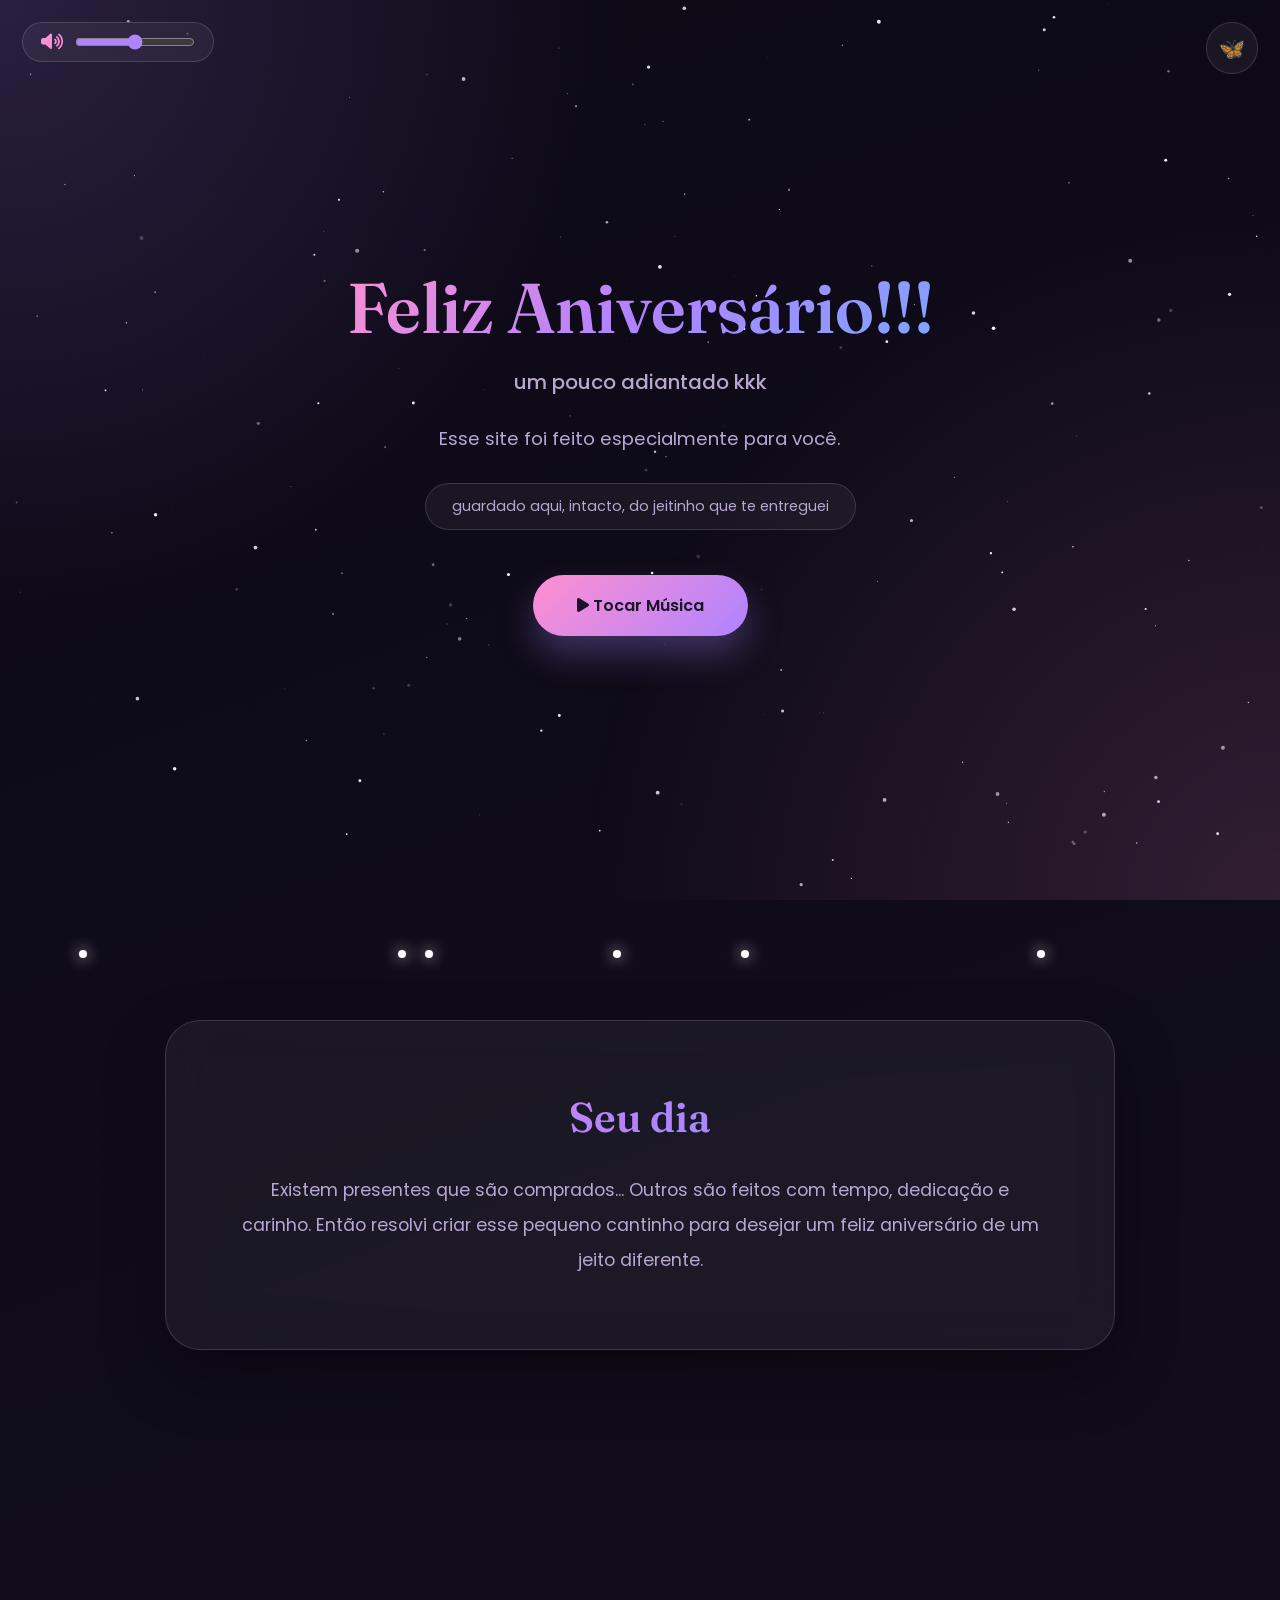
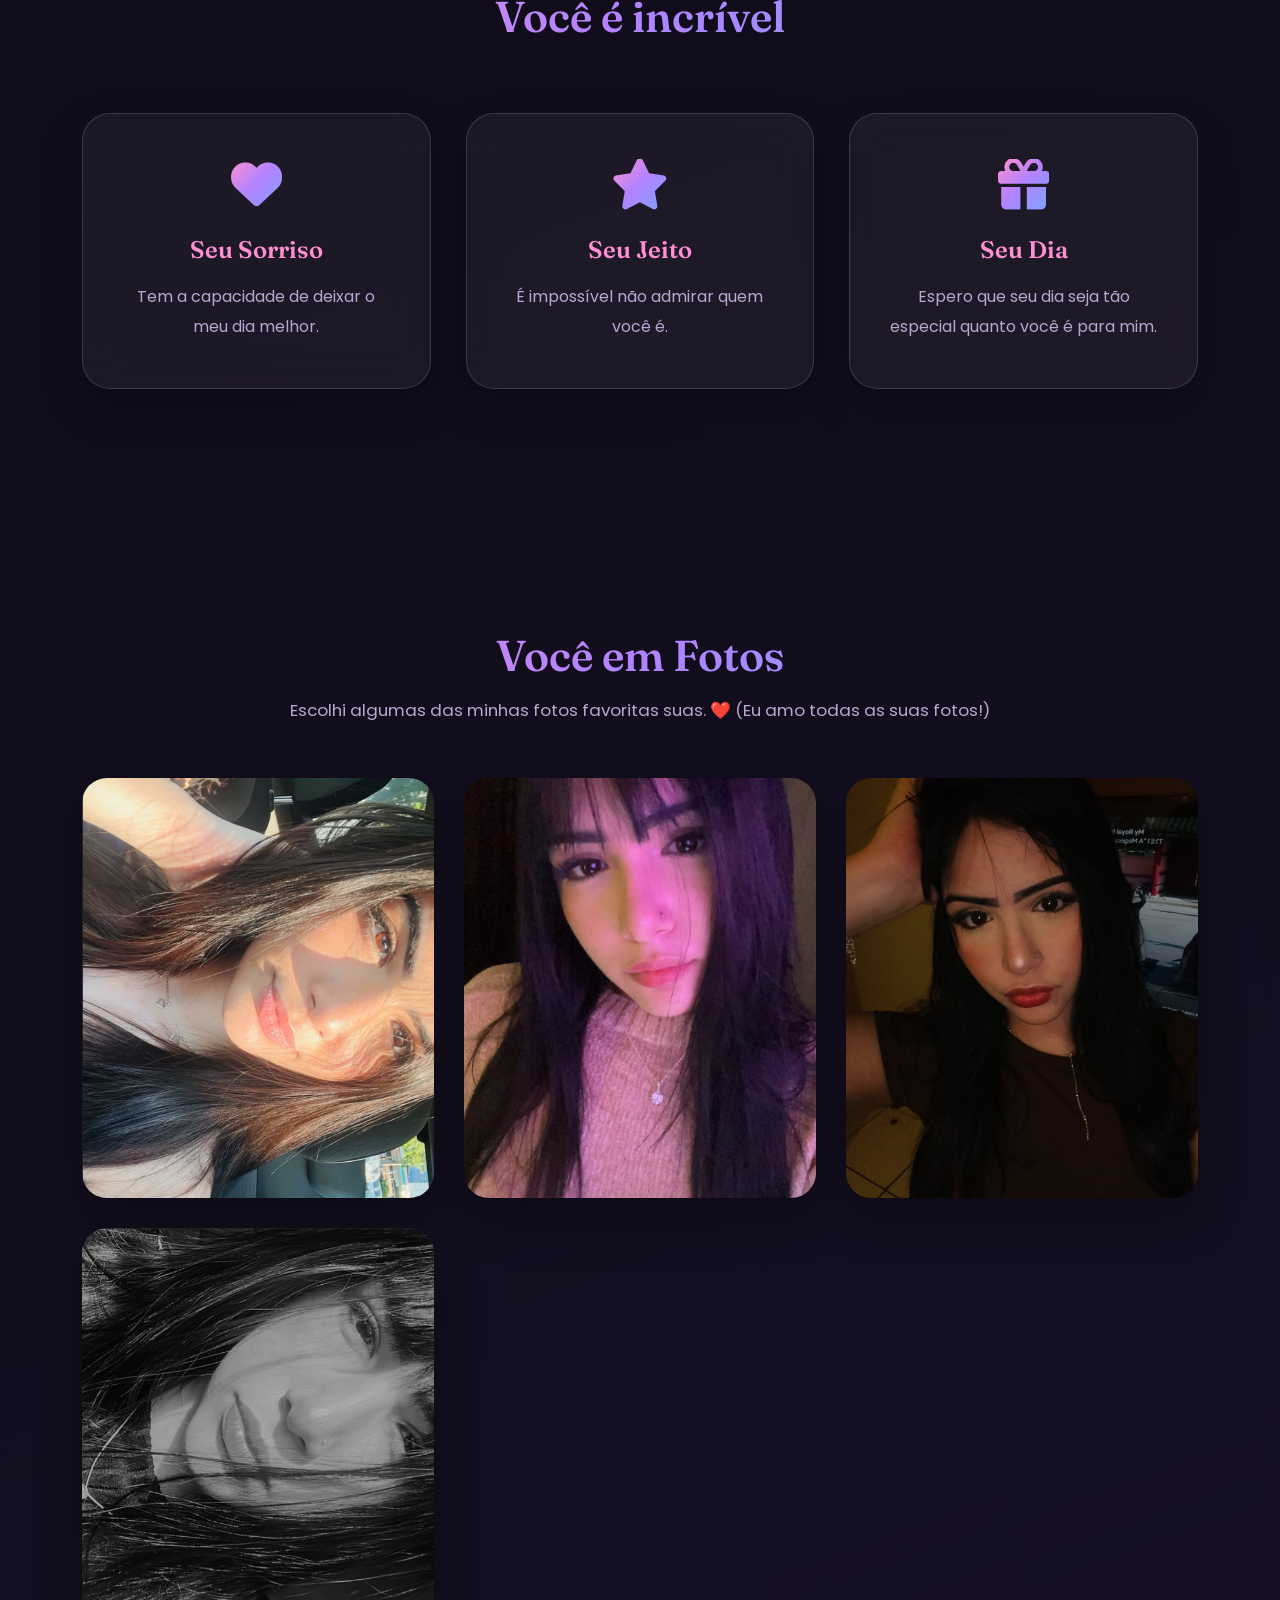
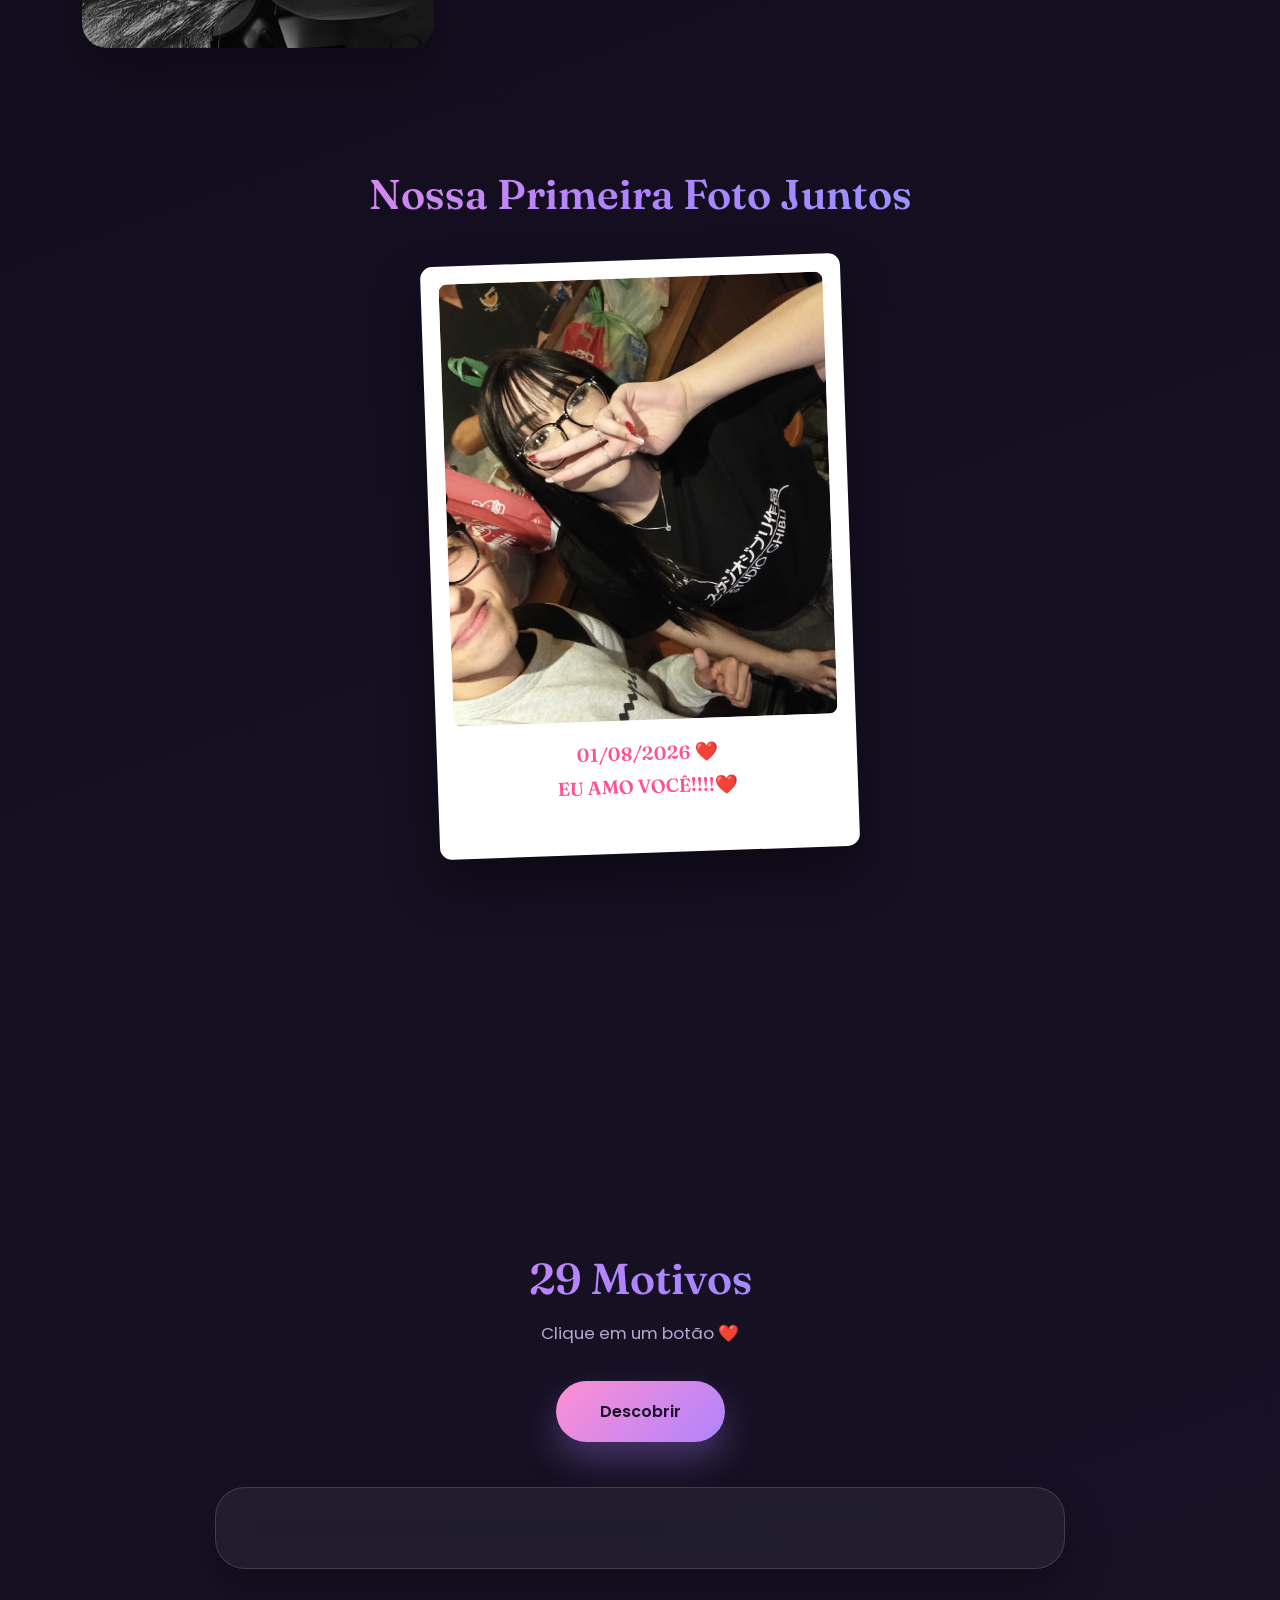
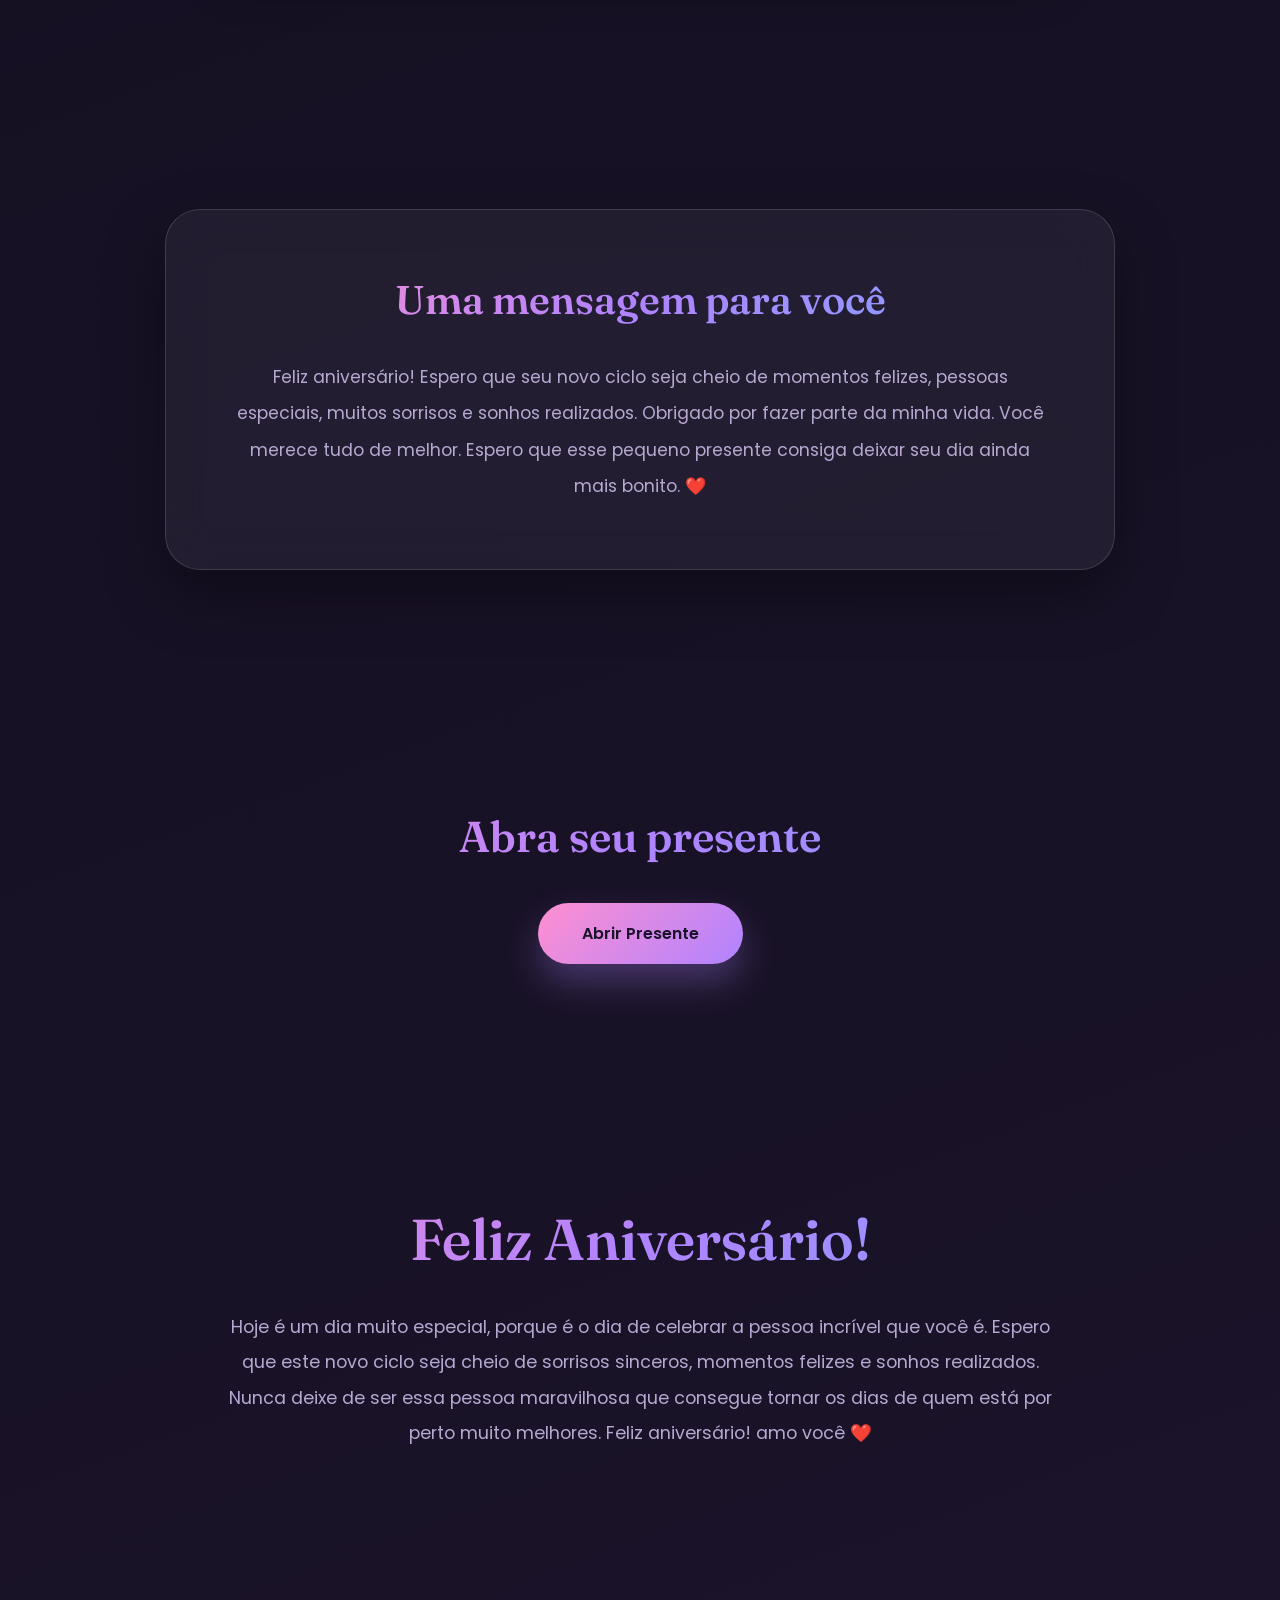
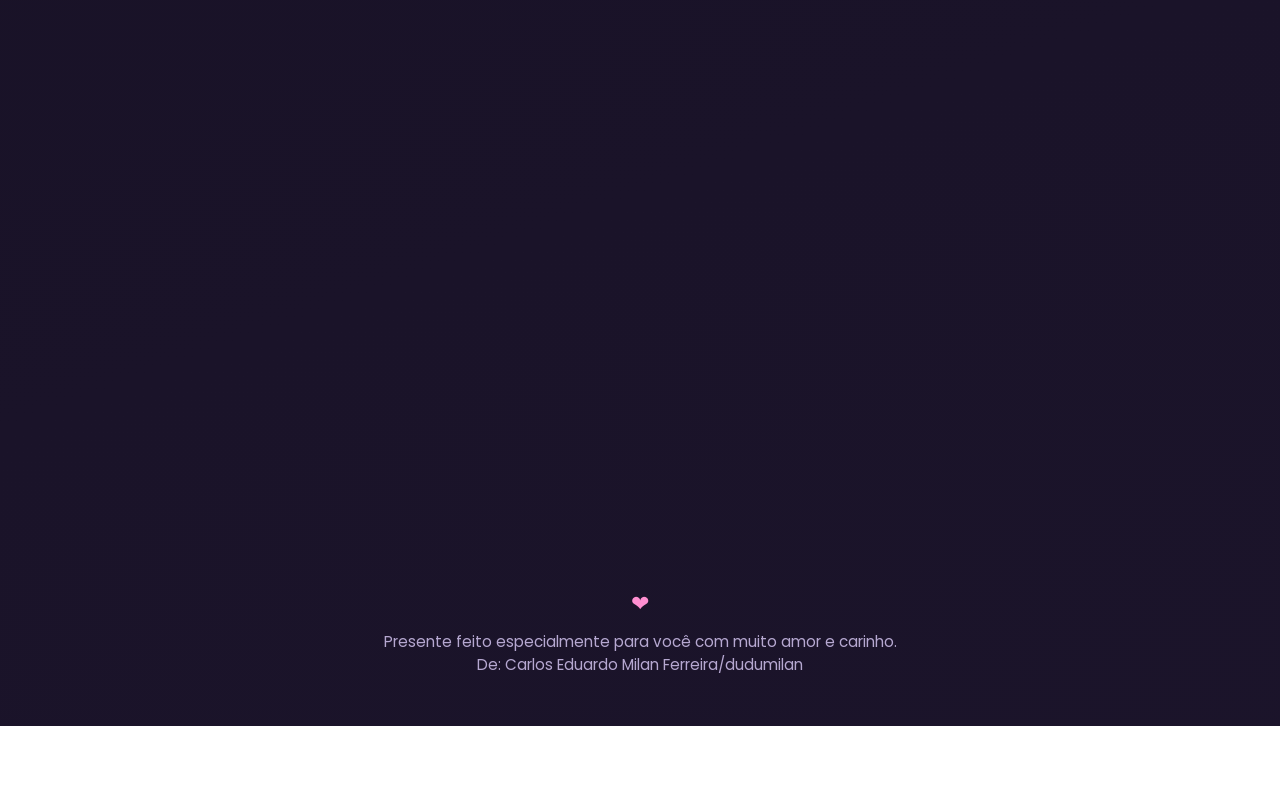
==== commit af11ece8: "." ====
--- a/aniversario.html
+++ b/aniversario.html
@@ -49,7 +49,7 @@
             Esse site foi feito especialmente para você.
         </p>
 
-        <span class="memory-badge">💌 guardado aqui, intacto, do jeitinho que te entreguei</span>
+        <span class="memory-badge"> guardado aqui, intacto, do jeitinho que te entreguei</span>
 
         <button id="playMusic" class="btn">
             <i class="fa-solid fa-play"></i>
@@ -144,11 +144,12 @@
 
             <img src="foto3.jpg" alt="Foto 3">
 
+            <img src="foto5.jpg" alt="Foto 5" class="foto5">
         </div>
 
         <section class="future-gallery">
 
-            <h2>📸 Nossa Primeira Foto Juntos</h2>
+            <h2>Nossa Primeira Foto Juntos</h2>
 
             <div class="polaroid">
 
--- a/style.css
+++ b/style.css
@@ -954,6 +954,11 @@
     box-shadow:0 20px 45px rgba(0,0,0,.3);
     transition:.4s;
 }
+.foto5 {
+    object-fit: cover;
+    object-position: 70% 50%;
+}
+
 
 .galeria-completa img:hover{
     transform:scale(1.02);
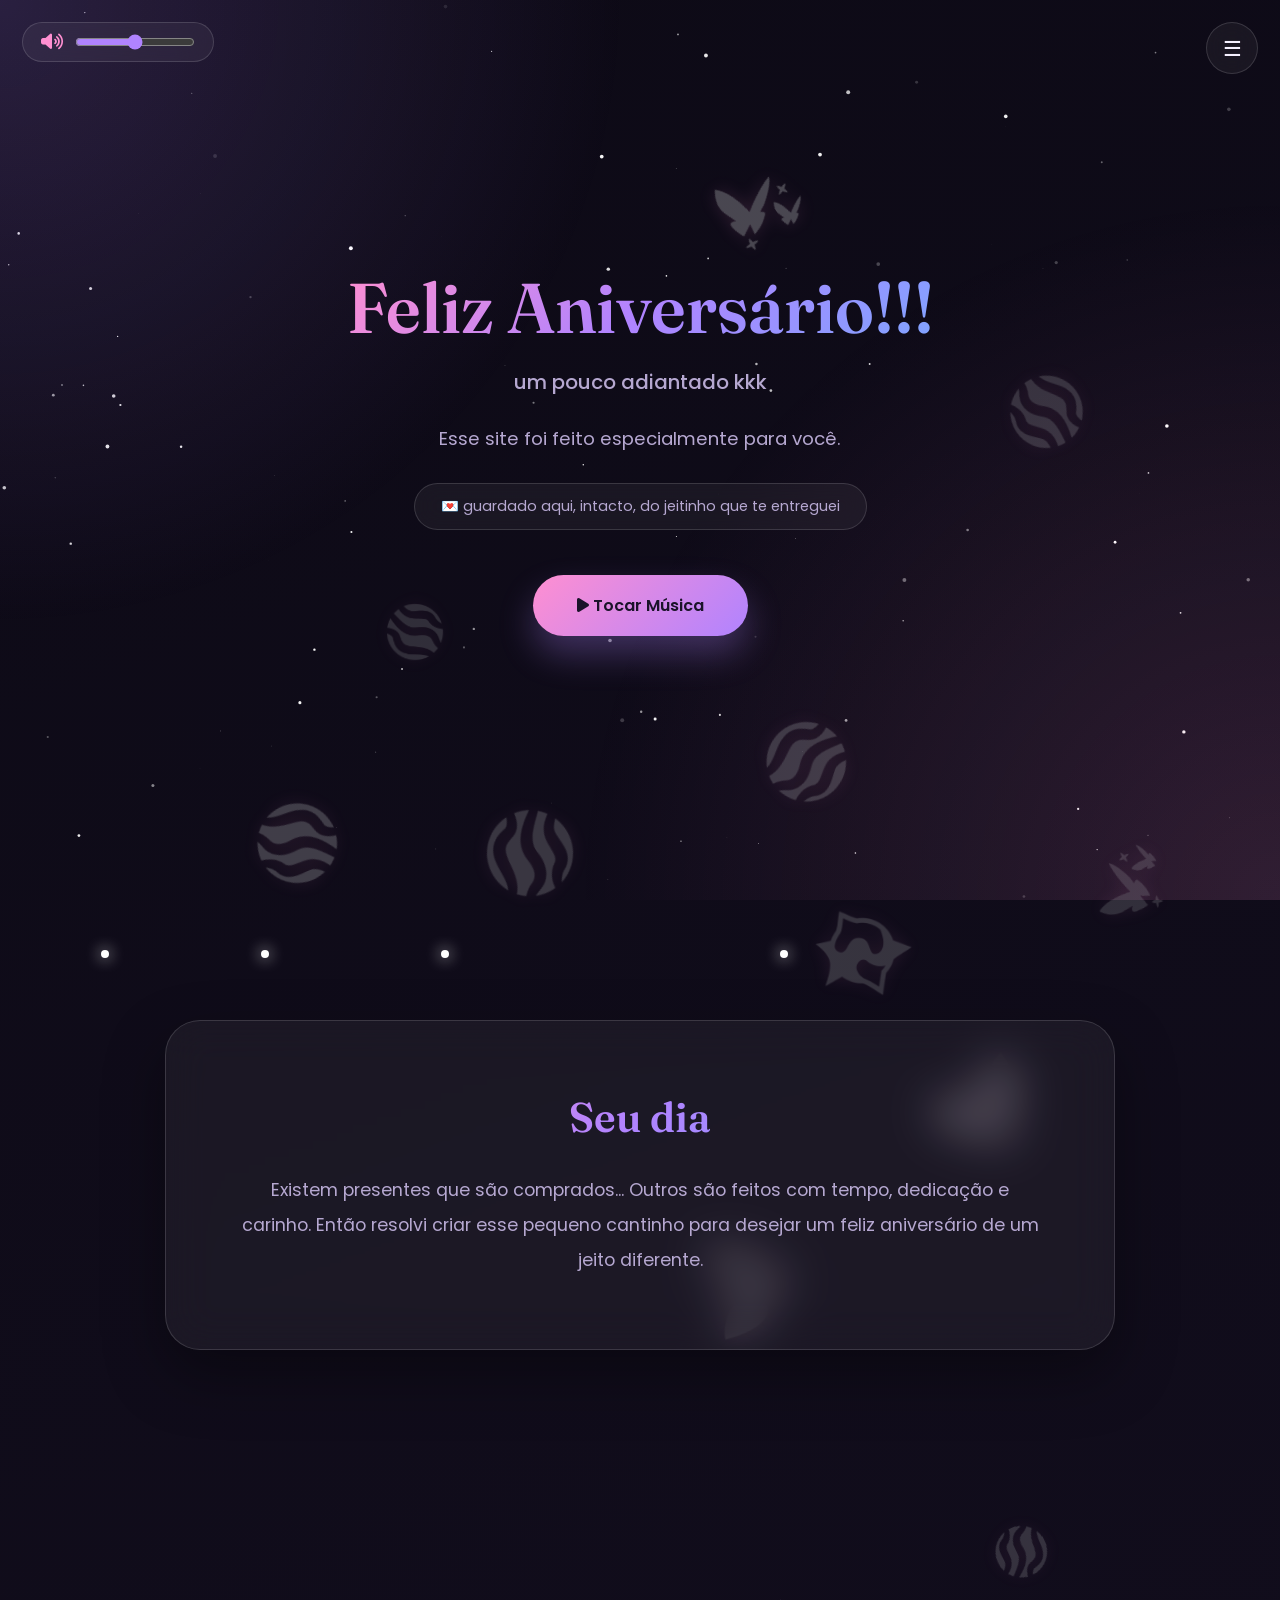
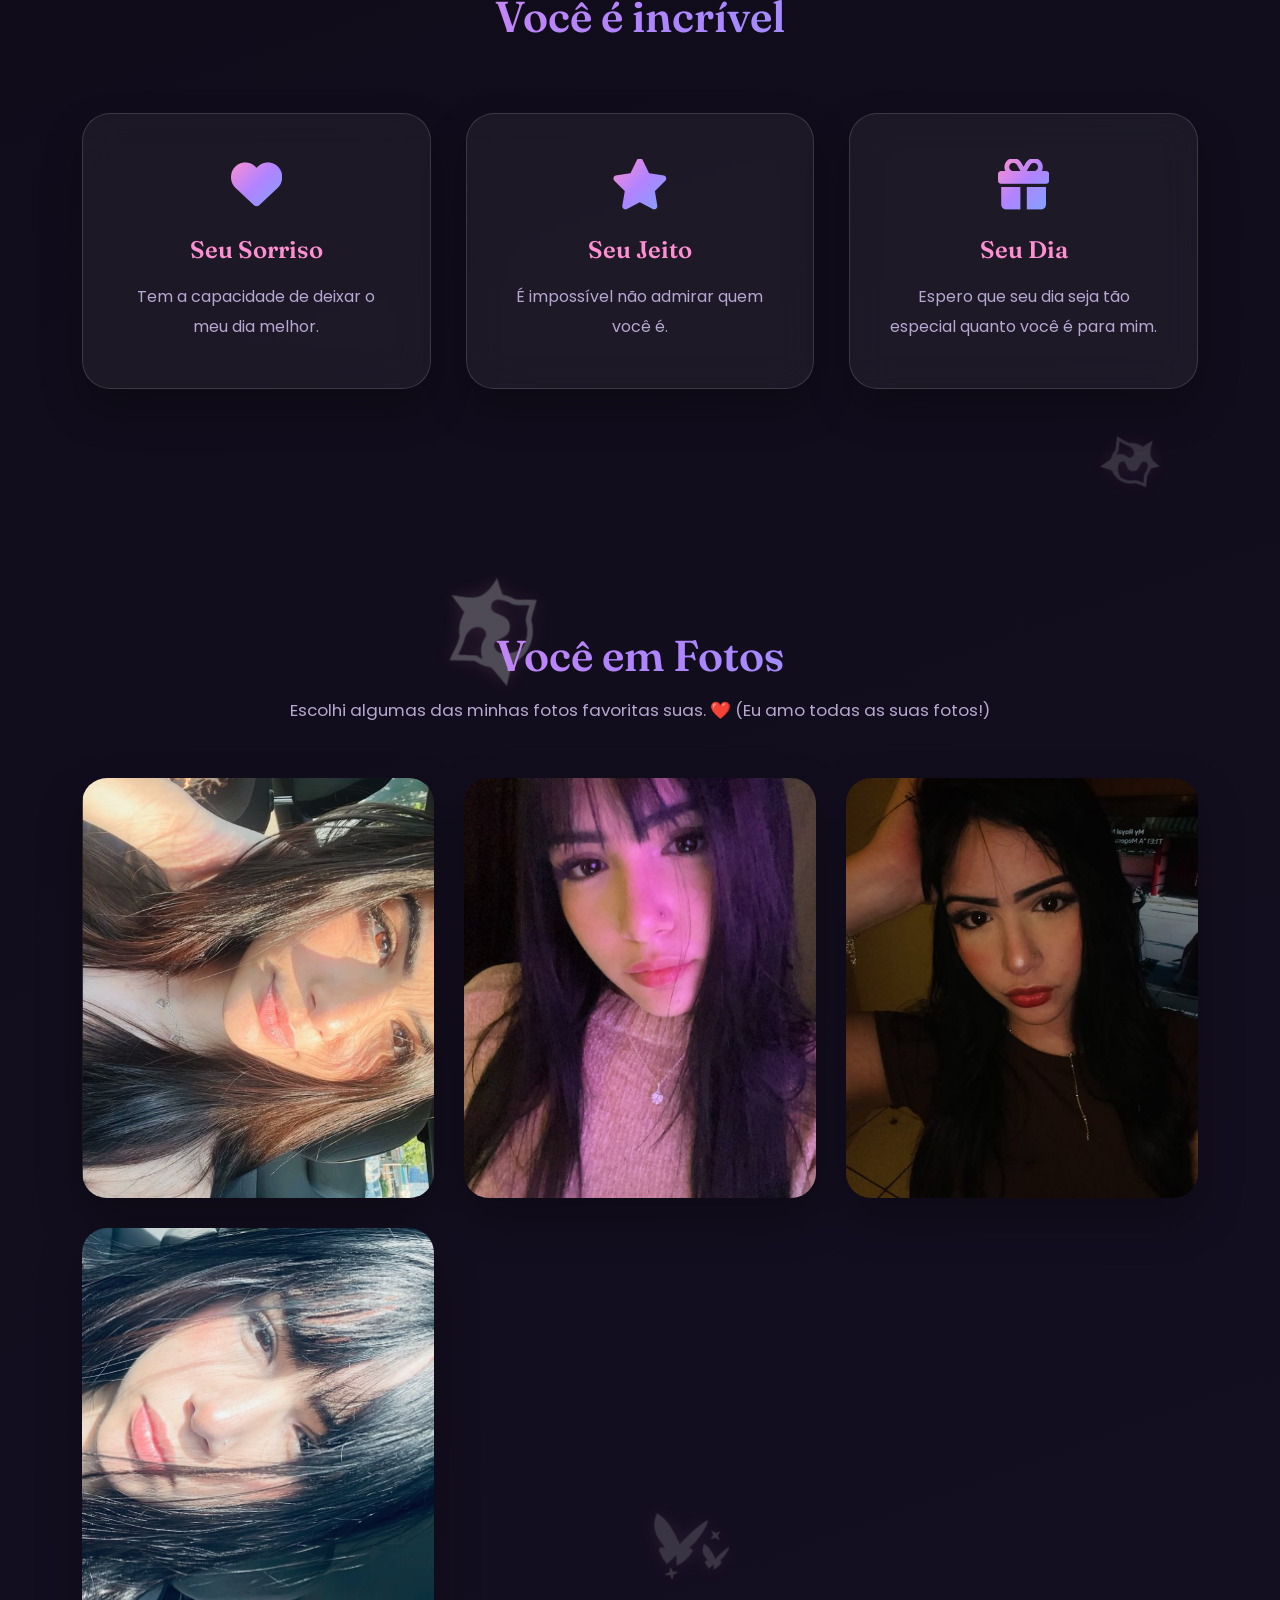
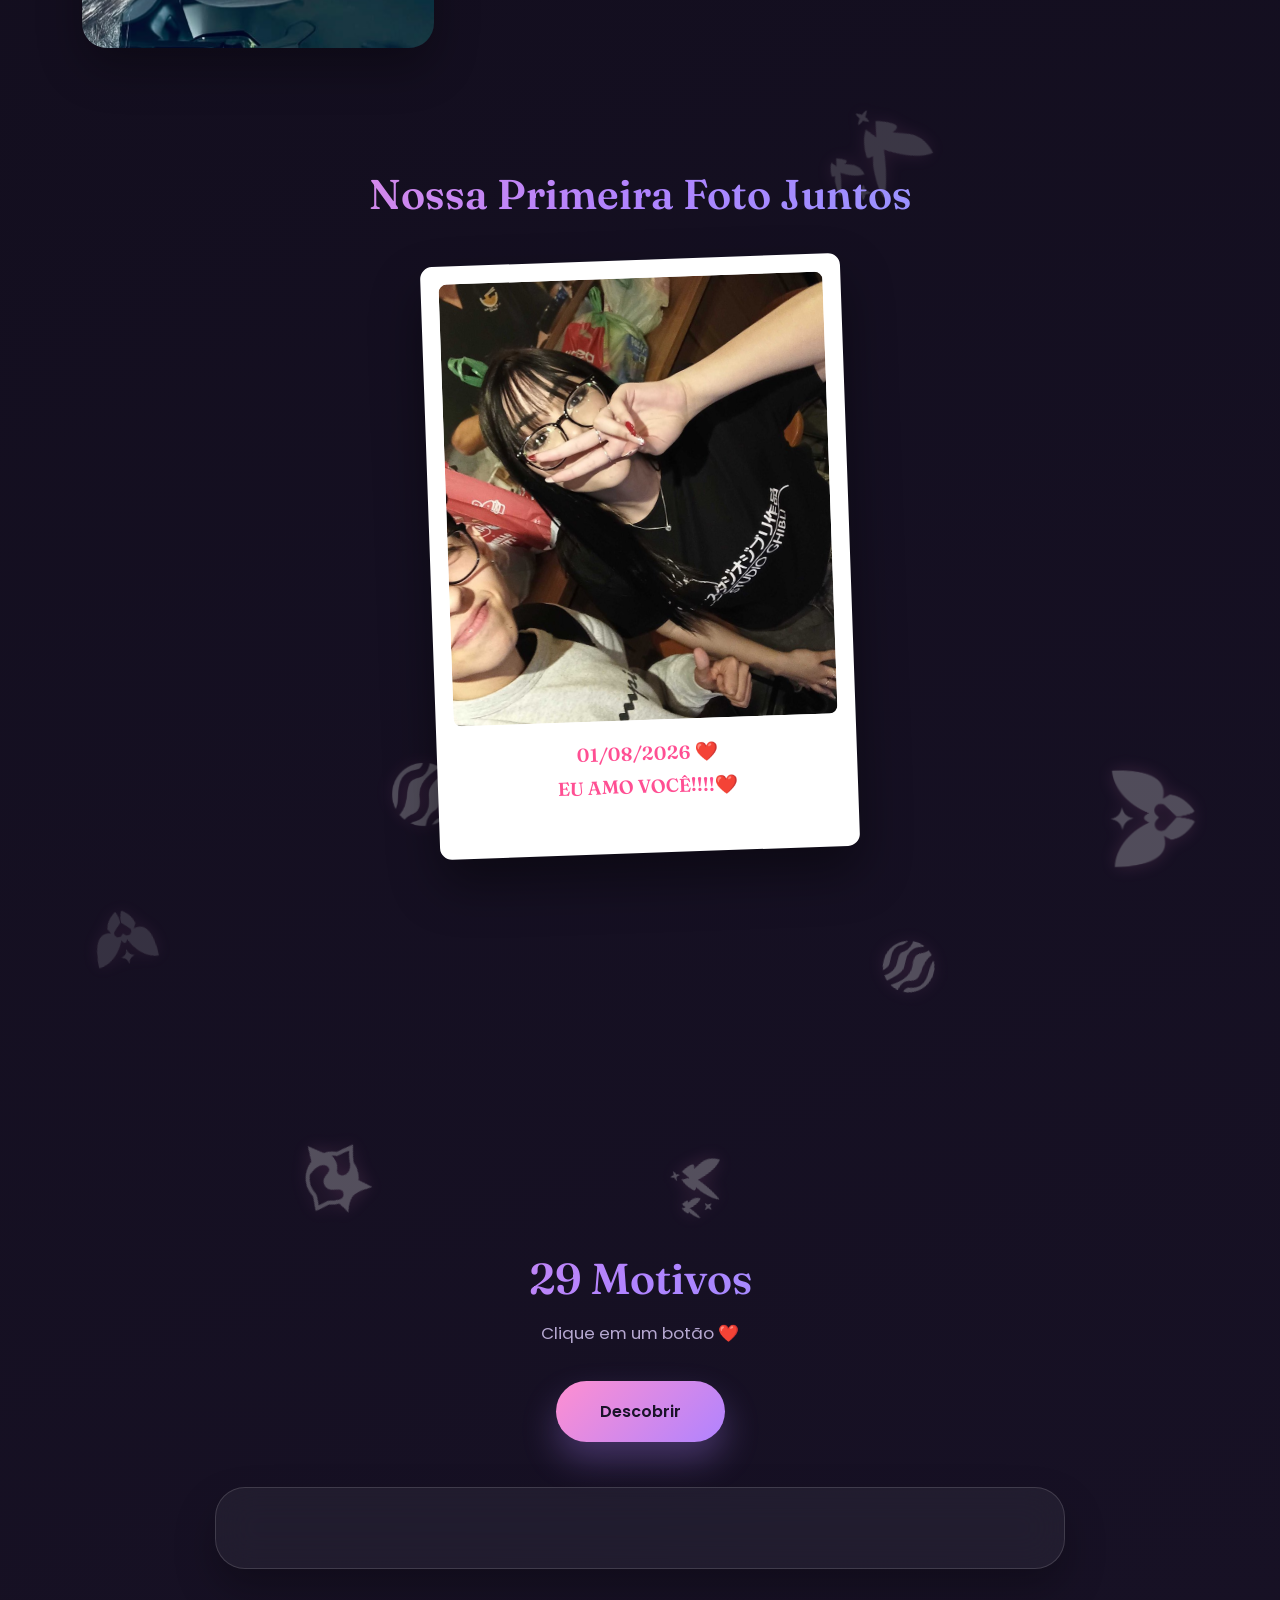
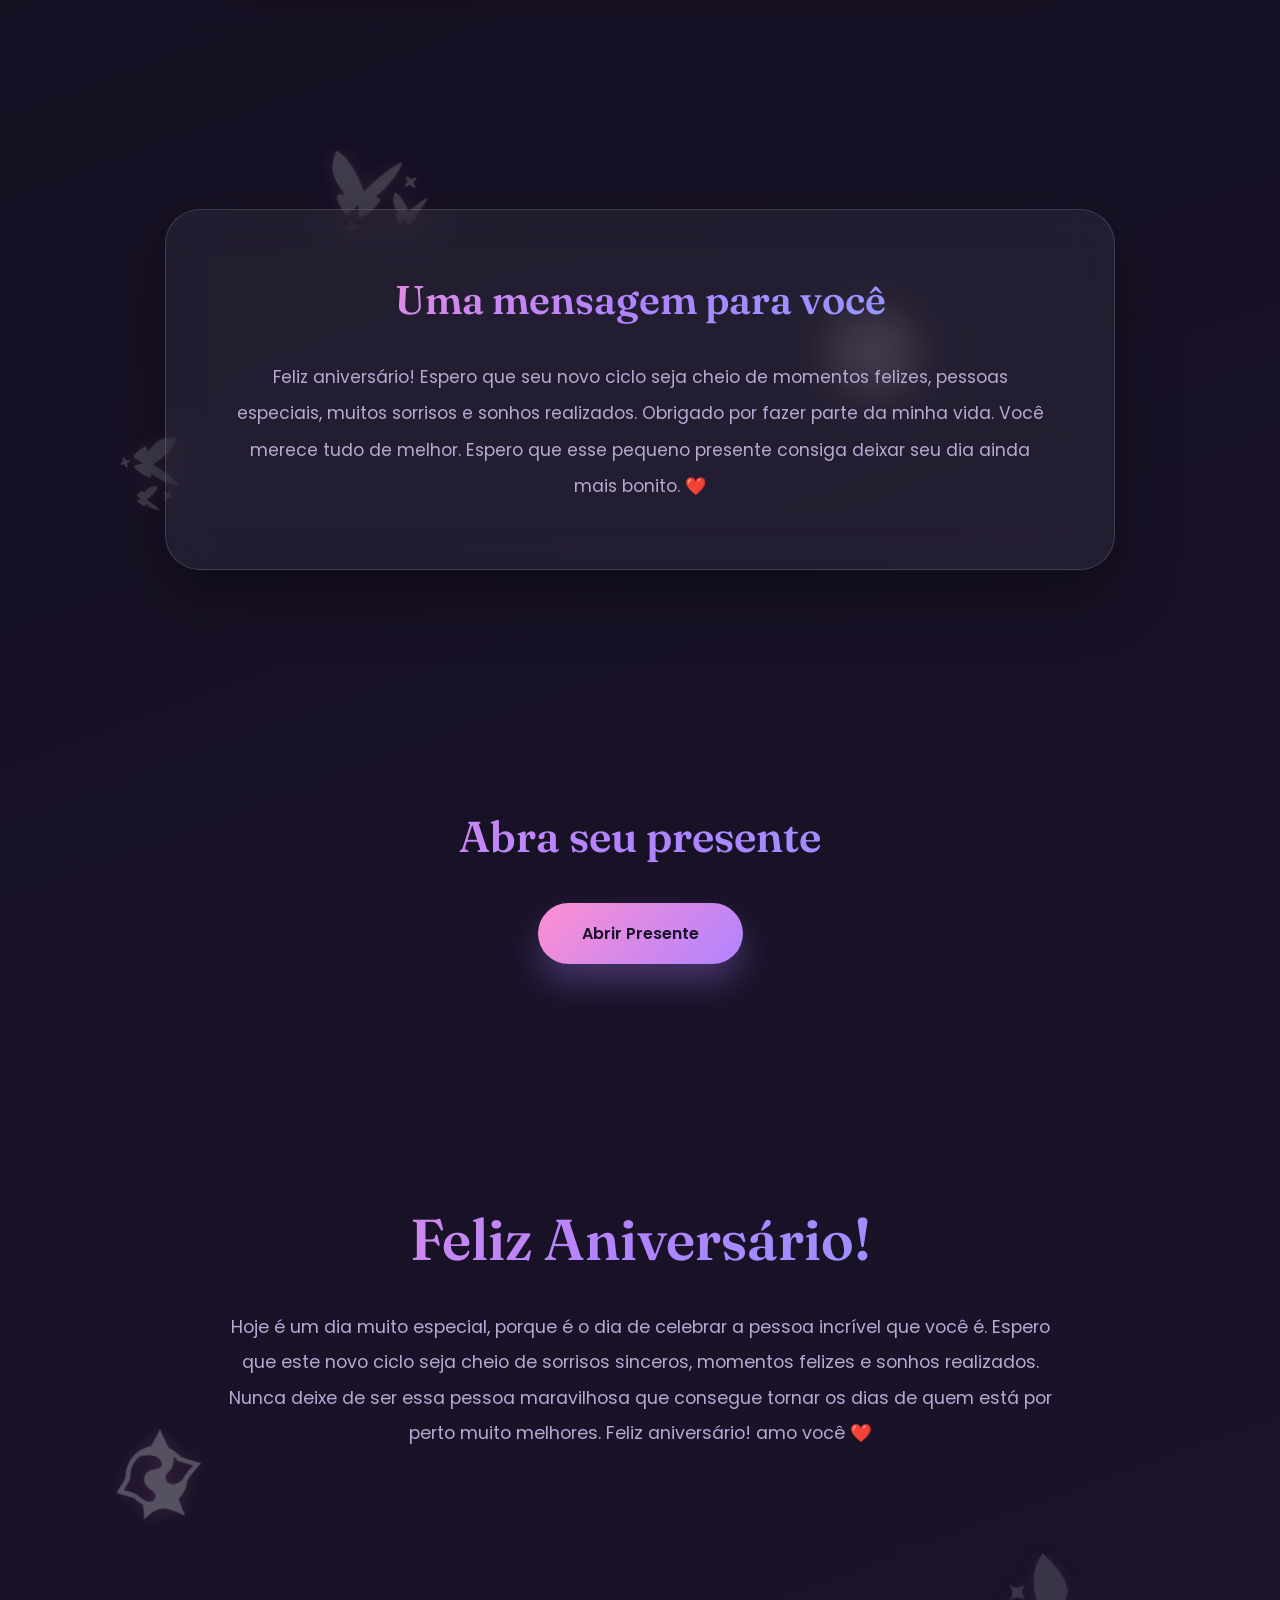
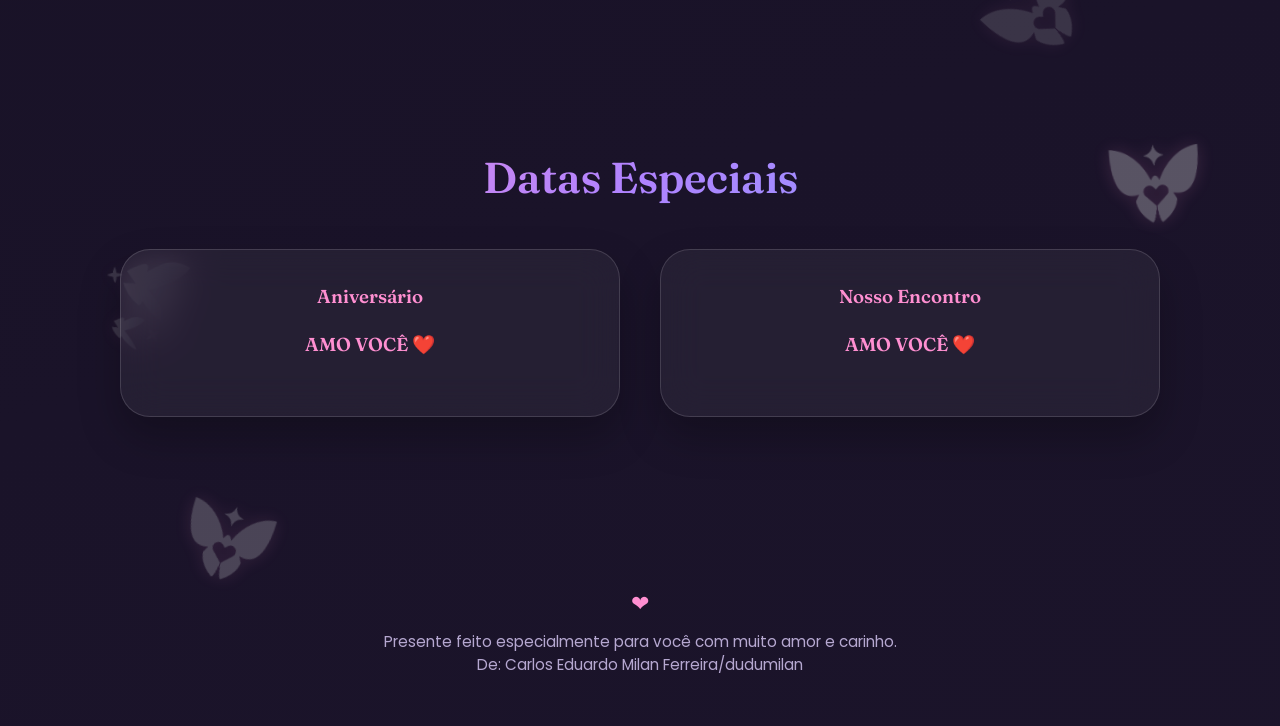
==== commit 9b9c127b: "." ====
--- a/aniversario.html
+++ b/aniversario.html
@@ -5,7 +5,7 @@
     <meta charset="UTF-8">
     <meta name="viewport" content="width=device-width, initial-scale=1.0">
 
-    <title>🎂 aniversário</title>
+    <title>Aniversário</title>
 
     <link rel="stylesheet" href="style.css">
 
@@ -22,17 +22,17 @@
     <canvas id="stars"></canvas>
     <div id="backgroundDecor" class="background-decor"></div>
 
-    <audio id="music" loop>
+    <audio id="music" loop preload="none">
         <source src="music.mp3" type="audio/mp3">
     </audio>
 
     <div class="site-nav">
-        <button id="navToggle" class="nav-toggle" aria-label="Abrir menu">🦋</button>
+        <button id="navToggle" class="nav-toggle" aria-label="Abrir menu">☰</button>
         <div class="nav-menu" id="navMenu">
-            <a href="index.html">🏠 Início</a>
-            <a href="motivos.html">💌 100 Motivos</a>
-            <a href="galeria.html">📷 Galeria</a>
-            <a href="aniversario.html">🎂 Aniversário</a>
+            <a href="index.html">Início</a>
+            <a href="motivos.html">100 Motivos</a>
+            <a href="galeria.html">Galeria</a>
+            <a href="aniversario.html">Aniversário</a>
         </div>
     </div>
 
@@ -49,7 +49,7 @@
             Esse site foi feito especialmente para você.
         </p>
 
-        <span class="memory-badge"> guardado aqui, intacto, do jeitinho que te entreguei</span>
+        <span class="memory-badge">💌 guardado aqui, intacto, do jeitinho que te entreguei</span>
 
         <button id="playMusic" class="btn">
             <i class="fa-solid fa-play"></i>
@@ -138,13 +138,16 @@
 
         <div class="gallery">
 
-            <img src="foto1.jpg" alt="Foto 1">
-
-            <img src="foto2.jpg" alt="Foto 2">
-
-            <img src="foto3.jpg" alt="Foto 3">
+            <img src="foto1.jpg" alt="Foto 1" loading="lazy">
+
+            <img src="foto2.jpg" alt="Foto 2" loading="lazy">
+
+            <img src="foto3.jpg" alt="Foto 3" loading="lazy">
+
+           
 
             <img src="foto5.jpg" alt="Foto 5" class="foto5">
+
         </div>
 
         <section class="future-gallery">
@@ -155,7 +158,7 @@
 
                 <div class="photo-placeholder">
 
-                    <img src="foto4.jpg" alt="Foto 1">
+                    <img src="foto4.jpg" alt="Foto 1" loading="lazy">
 
                 </div>
 
--- a/style.css
+++ b/style.css
@@ -1,3 +1,4 @@
+
 :root{
     --noite:#120e1c;
     --ameixa:#241c36;
@@ -84,6 +85,10 @@
     font-weight:600;
 }
 
+.foto5 {
+    object-fit: cover;
+    object-position: 90% 40%;
+}
 
 .btn{
     padding:18px 44px;
@@ -540,8 +545,8 @@
     width:120px;
     height:120px;
     background:rgba(255,255,255,.06);
-    backdrop-filter:blur(20px);
-    -webkit-backdrop-filter:blur(20px);
+    backdrop-filter:blur(10px);
+    -webkit-backdrop-filter:blur(10px);
     border-radius:26px;
     border:1px solid var(--vidro-borda);
     display:flex;
@@ -569,6 +574,7 @@
 .timer-display h3{
     color:var(--rosa);
 }
+
 
 .final{
     text-align:center;
@@ -598,6 +604,7 @@
     color:var(--lilas);
 }
 
+
 footer{
     padding:50px 20px;
     text-align:center;
@@ -612,6 +619,7 @@
     color:var(--rosa);
     margin-bottom:10px;
 }
+
 
 .future-gallery{
     padding:120px 20px;
@@ -692,6 +700,7 @@
     line-height:1.8;
 }
 
+
 #backgroundDecor{
     position:absolute;
     top:0;
@@ -712,8 +721,7 @@
     filter:
         brightness(0)
         invert(1)
-        drop-shadow(0 0 14px rgba(255,143,209,.55))
-        drop-shadow(0 8px 20px rgba(0,0,0,.35));
+        drop-shadow(0 0 9px rgba(255,143,209,.55));
 }
 
 @keyframes balancar{
@@ -723,6 +731,7 @@
     75%{transform:translateY(-10px) rotate(8deg) scale(1.03);}
     100%{transform:translateY(0) rotate(-18deg) scale(1);}
 }
+
 
 .fade{
     opacity:0;
@@ -802,6 +811,7 @@
     100%{transform:translateY(-200px) scale(0);opacity:0;}
 }
 
+
 .music-controls{
     position:fixed;
     top:22px;
@@ -839,10 +849,12 @@
     animation:pulsarVolume 1.1s ease-in-out infinite;
 }
 
+
 .header-secundario{
     min-height:auto;
     padding:150px 40px 70px;
 }
+
 
 .frase-dia{
     display:inline-block;
@@ -859,6 +871,7 @@
     line-height:1.6;
 }
 
+
 .link-secundario{
     display:inline-block;
     margin-top:28px;
@@ -873,6 +886,7 @@
     color:var(--rosa);
 }
 
+
 .motivos-full{
     padding-top:30px;
 }
@@ -891,9 +905,7 @@
     align-items:center;
     gap:22px;
     padding:22px 30px;
-    background:var(--vidro-bg);
-    backdrop-filter:blur(16px);
-    -webkit-backdrop-filter:blur(16px);
+    background:rgba(36,28,54,.55);
     border:1px solid var(--vidro-borda);
     border-radius:22px;
     opacity:0;
@@ -927,11 +939,13 @@
     font-size:1.02rem;
 }
 
+
 .contador-fotos{
     margin-top:16px;
     color:var(--lilas);
     font-size:.95rem;
 }
+
 
 .galeria-secao{
     padding-top:20px;
@@ -954,22 +968,19 @@
     box-shadow:0 20px 45px rgba(0,0,0,.3);
     transition:.4s;
 }
-.foto5 {
-    object-fit: cover;
-    object-position: 70% 50%;
-}
-
 
 .galeria-completa img:hover{
     transform:scale(1.02);
     box-shadow:var(--sombra-brilho);
 }
+
 
 ::-webkit-scrollbar{width:10px;}
 ::-webkit-scrollbar-track{background:var(--noite);}
 ::-webkit-scrollbar-thumb{background:var(--gradiente-aurora);border-radius:20px;}
 ::-webkit-scrollbar-thumb:hover{background:var(--violeta);}
 ::selection{background:var(--violeta);color:var(--branco-lua);}
+
 
 @media(max-width:900px){
 
